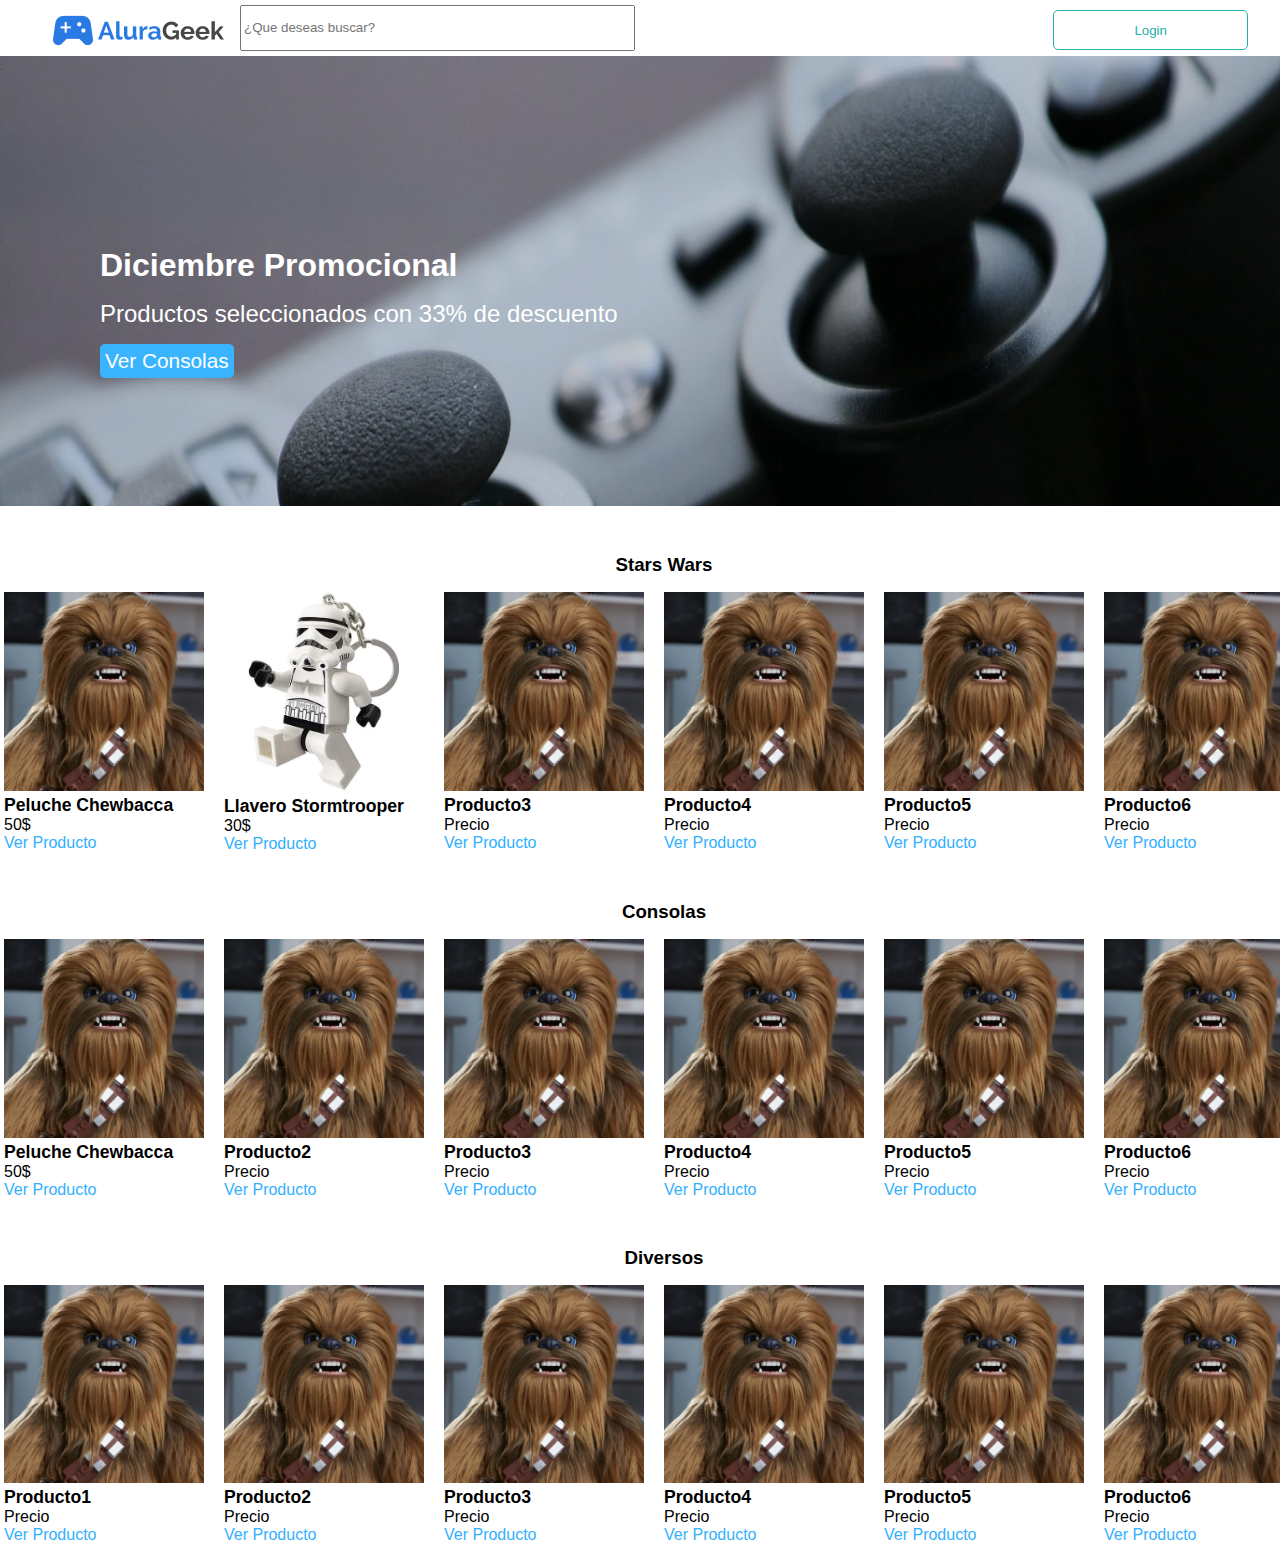
==== index.html @ 34baf1fd "Mejora sustancial de estilos y responsive en toda la pagina" ====
<!DOCTYPE html>
<html lang="en">
<head>
    <meta charset="UTF-8">
    <meta http-equiv="X-UA-Compatible" content="IE=edge">
    <meta name="viewport" content="width=device-width, initial-scale=1.0">
    <link rel="stylesheet" href="./CSS/reset.css">
    <link rel="stylesheet" href="./CSS/barra_de_busqueda/barra_de_busqueda.css">
    <link rel="stylesheet" href="./CSS/barra_de_busqueda/barra_de_busqueda__logo.css">
    <link rel="stylesheet" href="./CSS/barra_de_busqueda/barra_de_busqueda__ingresar_solicitud.css">
    <link rel="stylesheet" href="./CSS/barra_de_busqueda/barra_de_busqueda__boton_login.css">
    <link rel="stylesheet" href="./CSS/barra_de_busqueda/barra_de_busqueda__contenedor_boton_login.css">
    <link rel="stylesheet" href="./CSS/banner/banner.css">
    <link rel="stylesheet" href="./CSS/banner/banner__contenedor_imagen.css">
    <link rel="stylesheet" href="./CSS/banner/banner__contenedor_texto.css">
    <link rel="stylesheet" href="./CSS/productos/porductos__seccion.css">
    <link rel="stylesheet" href="./CSS/productos/productos__categoria.css">
    <link rel="stylesheet" href="./CSS/productos/productos__item.css">
    <title>Tienda Geek</title>
</head>
<body>
    <section class="barra_de_busqueda">
        <img class="barra_de_busqueda__logo" src="./imagenes/Logo.png">
        <input class="barra_de_busqueda__ingresar_solicitud" placeholder="¿Que deseas buscar?">
        <div class="barra_de_busqueda__contenedor_boton_login">
            <button class="barra_de_busqueda__boton_login">Login</button>
        </div>
    </section>
    <section class="banner">
        <div class="banner__contenedor_imagen">
            <img class="banner__contenedor_imagen--imagen" src="./imagenes/imagen_banner.jpg">
            <div class="banner__contenedor_imagen--pantalla_oscurecedora">.</div>
        </div>
        <div class="banner__contenedor_texto">
            <h1 class="banner__contenedor_texto--titulo">Diciembre Promocional</h1>
            <p class="banner__contenedor_texto--descripcion">Productos seleccionados con 33% de descuento</p>
            <button class="banner__contenedor_texto--boton">Ver Consolas</button>
        </div>
    </section>
    <section class="productos">
        <section class="porductos__seccion">
            <h3 class="porductos__seccion--titulo">Stars Wars</h3>
            <div class="productos__categoria">
                <div class="productos__item">
                    <img class="productos__item--imagen" src="./imagenes/chewbacca-peluche.jpg">
                    <h5 class="productos__item--titulo_producto">Peluche Chewbacca</h5>
                    <p>50$</p>
                    <a class="productos__item--vinculo" href="#">Ver Producto</a>
                </div>
                <div class="productos__item">
                    <img class="productos__item--imagen" src="./imagenes/llavero-stormtrooper-con-linterna.png">
                    <h5 class="productos__item--titulo_producto">Llavero Stormtrooper</h5>
                    <p>30$</p>
                    <a class="productos__item--vinculo" href="#">Ver Producto</a>
                </div>
                <div class="productos__item">
                    <img class="productos__item--imagen" src="./imagenes/chewbacca-peluche.jpg">
                    <h5 class="productos__item--titulo_producto">Producto3</h5>
                    <p>Precio</p>
                    <a class="productos__item--vinculo" href="#">Ver Producto</a>
                </div>
                <div class="productos__item">
                    <img class="productos__item--imagen" src="./imagenes/chewbacca-peluche.jpg">
                    <h5 class="productos__item--titulo_producto">Producto4</h5>
                    <p>Precio</p>
                    <a class="productos__item--vinculo" href="#">Ver Producto</a>
                </div>
                <div class="productos__item">
                    <img class="productos__item--imagen" src="./imagenes/chewbacca-peluche.jpg">
                    <h5 class="productos__item--titulo_producto">Producto5</h5>
                    <p>Precio</p>
                    <a class="productos__item--vinculo" href="#">Ver Producto</a>
                </div>
                <div class="productos__item">
                    <img class="productos__item--imagen" src="./imagenes/chewbacca-peluche.jpg">
                    <h5 class="productos__item--titulo_producto">Producto6</h5>
                    <p>Precio</p>
                    <a class="productos__item--vinculo" href="#">Ver Producto</a>
                </div>
            </div>
        </section>
        <section class="porductos__seccion">
            <h3 class="porductos__seccion--titulo">Consolas</h3>
            <div class="productos__categoria">
                <div class="productos__item">
                    <img class="productos__item--imagen" src="./imagenes/chewbacca-peluche.jpg">
                    <h5 class="productos__item--titulo_producto">Peluche Chewbacca</h5>
                    <p>50$</p>
                    <a class="productos__item--vinculo" href="#">Ver Producto</a>
                </div>
                <div class="productos__item">
                    <img class="productos__item--imagen" src="./imagenes/chewbacca-peluche.jpg">
                    <h5 class="productos__item--titulo_producto">Producto2</h5>
                    <p>Precio</p>
                    <a class="productos__item--vinculo" href="#">Ver Producto</a>
                </div>
                <div class="productos__item">
                    <img class="productos__item--imagen" src="./imagenes/chewbacca-peluche.jpg">
                    <h5 class="productos__item--titulo_producto">Producto3</h5>
                    <p>Precio</p>
                    <a class="productos__item--vinculo" href="#">Ver Producto</a>
                </div>
                <div class="productos__item">
                    <img class="productos__item--imagen" src="./imagenes/chewbacca-peluche.jpg">
                    <h5 class="productos__item--titulo_producto">Producto4</h5>
                    <p>Precio</p>
                    <a class="productos__item--vinculo" href="#">Ver Producto</a>
                </div>
                <div class="productos__item">
                    <img class="productos__item--imagen" src="./imagenes/chewbacca-peluche.jpg">
                    <h5 class="productos__item--titulo_producto">Producto5</h5>
                    <p>Precio</p>
                    <a class="productos__item--vinculo" ref="#">Ver Producto</a>
                </div>
                <div class="productos__item">
                    <img class="productos__item--imagen" src="./imagenes/chewbacca-peluche.jpg">
                    <h5 class="productos__item--titulo_producto">Producto6</h5>
                    <p>Precio</p>
                    <a class="productos__item--vinculo" href="#">Ver Producto</a>
                </div>
            </div>
        </section>
        <section class="porductos__seccion">
            <h3 class="porductos__seccion--titulo">Diversos</h3>
            <div class="productos__categoria">
                <div class="productos__item">
                    <img class="productos__item--imagen" src="./imagenes/chewbacca-peluche.jpg">
                    <h5 class="productos__item--titulo_producto">Producto1</h5>
                    <p>Precio</p>
                    <a class="productos__item--vinculo" href="#">Ver Producto</a>
                </div>
                <div class="productos__item">
                    <img class="productos__item--imagen" src="./imagenes/chewbacca-peluche.jpg">
                    <h5 class="productos__item--titulo_producto">Producto2</h5>
                    <p>Precio</p>
                    <a class="productos__item--vinculo" href="#">Ver Producto</a>
                </div>
                <div class="productos__item">
                    <img class="productos__item--imagen" src="./imagenes/chewbacca-peluche.jpg">
                    <h5 class="productos__item--titulo_producto">Producto3</h5>
                    <p>Precio</p>
                    <a class="productos__item--vinculo" href="#">Ver Producto</a>
                </div>
                <div class="productos__item">
                    <img class="productos__item--imagen" src="./imagenes/chewbacca-peluche.jpg">
                    <h5 class="productos__item--titulo_producto">Producto4</h5>
                    <p>Precio</p>
                    <a class="productos__item--vinculo" href="#">Ver Producto</a>
                </div>
                <div class="productos__item">
                    <img class="productos__item--imagen" src="./imagenes/chewbacca-peluche.jpg">
                    <h5 class="productos__item--titulo_producto">Producto5</h5>
                    <p>Precio</p>
                    <a class="productos__item--vinculo" href="#">Ver Producto</a>
                </div>
                <div class="productos__item">
                    <img class="productos__item--imagen" src="./imagenes/chewbacca-peluche.jpg">
                    <h5 class="productos__item--titulo_producto">Producto6</h5>
                    <p>Precio</p>
                    <a class="productos__item--vinculo" href="#">Ver Producto</a>
                </div>
            </div>
        </section>
    </section>
</body>
</html>
---- CSS/barra_de_busqueda/barra_de_busqueda.css ----
.barra_de_busqueda {
    display: flex;
    flex-direction: row;
    padding-top: 0.3rem;
}
---- CSS/barra_de_busqueda/barra_de_busqueda__logo.css ----
.barra_de_busqueda__logo {
    margin-left: 3rem;
}
---- CSS/barra_de_busqueda/barra_de_busqueda__ingresar_solicitud.css ----
.barra_de_busqueda__ingresar_solicitud {
    height: 40px;
    margin-left: 1rem;
    width: 60vw;
}
---- CSS/barra_de_busqueda/barra_de_busqueda__boton_login.css ----
.barra_de_busqueda__boton_login {
    background-color: white;
    color: lightseagreen;
    border: 1px solid lightseagreen;
    height: 40px;
    border-radius: 5px;
    padding: 0 5rem;
    margin-right: 2rem;
}
---- CSS/barra_de_busqueda/barra_de_busqueda__contenedor_boton_login.css ----
.barra_de_busqueda__contenedor_boton_login {
    display: flex;
    justify-content: flex-end;
    align-items: center;
    width: 100%;
    height: 51px;
}
---- CSS/banner/banner.css ----
.banner {
    display: block;
    position: relative;	
}
---- CSS/banner/banner__contenedor_imagen.css ----
.banner__contenedor_imagen {
    display: flex;
    flex-direction: row;
}

.banner__contenedor_imagen--imagen {
    width: 100vw;
    height: 50vh;
}

.banner__contenedor_imagen--pantalla_oscurecedora {
    display: block;
    position: relative;
    right: 100vw;
    background: rgba(0, 0, 0, 0.2);
    padding-right: 100vw;
    color: rgba(0, 0, 0, 0.2);
}
---- CSS/banner/banner__contenedor_texto.css ----
.banner__contenedor_texto {
    font-family: Helvetica, sans-serif;
    display: block;
    position: absolute;
    bottom: calc(100vw * 0.1);
    padding-left: 100px;
    color: white;
}

.banner__contenedor_texto--titulo {
    font-size: 200%;
    margin-bottom: 1rem;
}

.banner__contenedor_texto--descripcion {
    font-size: 150%;
    margin-bottom: 1rem;
}

.banner__contenedor_texto--boton {
    background-color: rgb(59, 180, 255);
    color: white;
    padding: 5px;
    border: none;
    font-size: 130%;
    border-radius: 5px;
}
---- CSS/productos/porductos__seccion.css ----
.porductos__seccion {
    margin-top: 3rem;
    margin-left: 3rem;
}

.porductos__seccion--titulo {
    font-family: Arial, Helvetica, sans-serif;
    text-align: center;
    margin-bottom: 1rem;
}
---- CSS/productos/productos__categoria.css ----
.productos__categoria {
    display: flex;
    flex-direction: row;
    justify-content: center;
}
---- CSS/productos/productos__item.css ----
.productos__item {
    margin-right: 20px;
    font-family: Arial, Helvetica, sans-serif;
}

.productos__item--imagen {
    width: 200px;
}

.productos__item--titulo_producto {
    font-size: 110%;
}

.productos__item--vinculo {
    text-decoration: none;
    color: rgb(50, 176, 255);
}
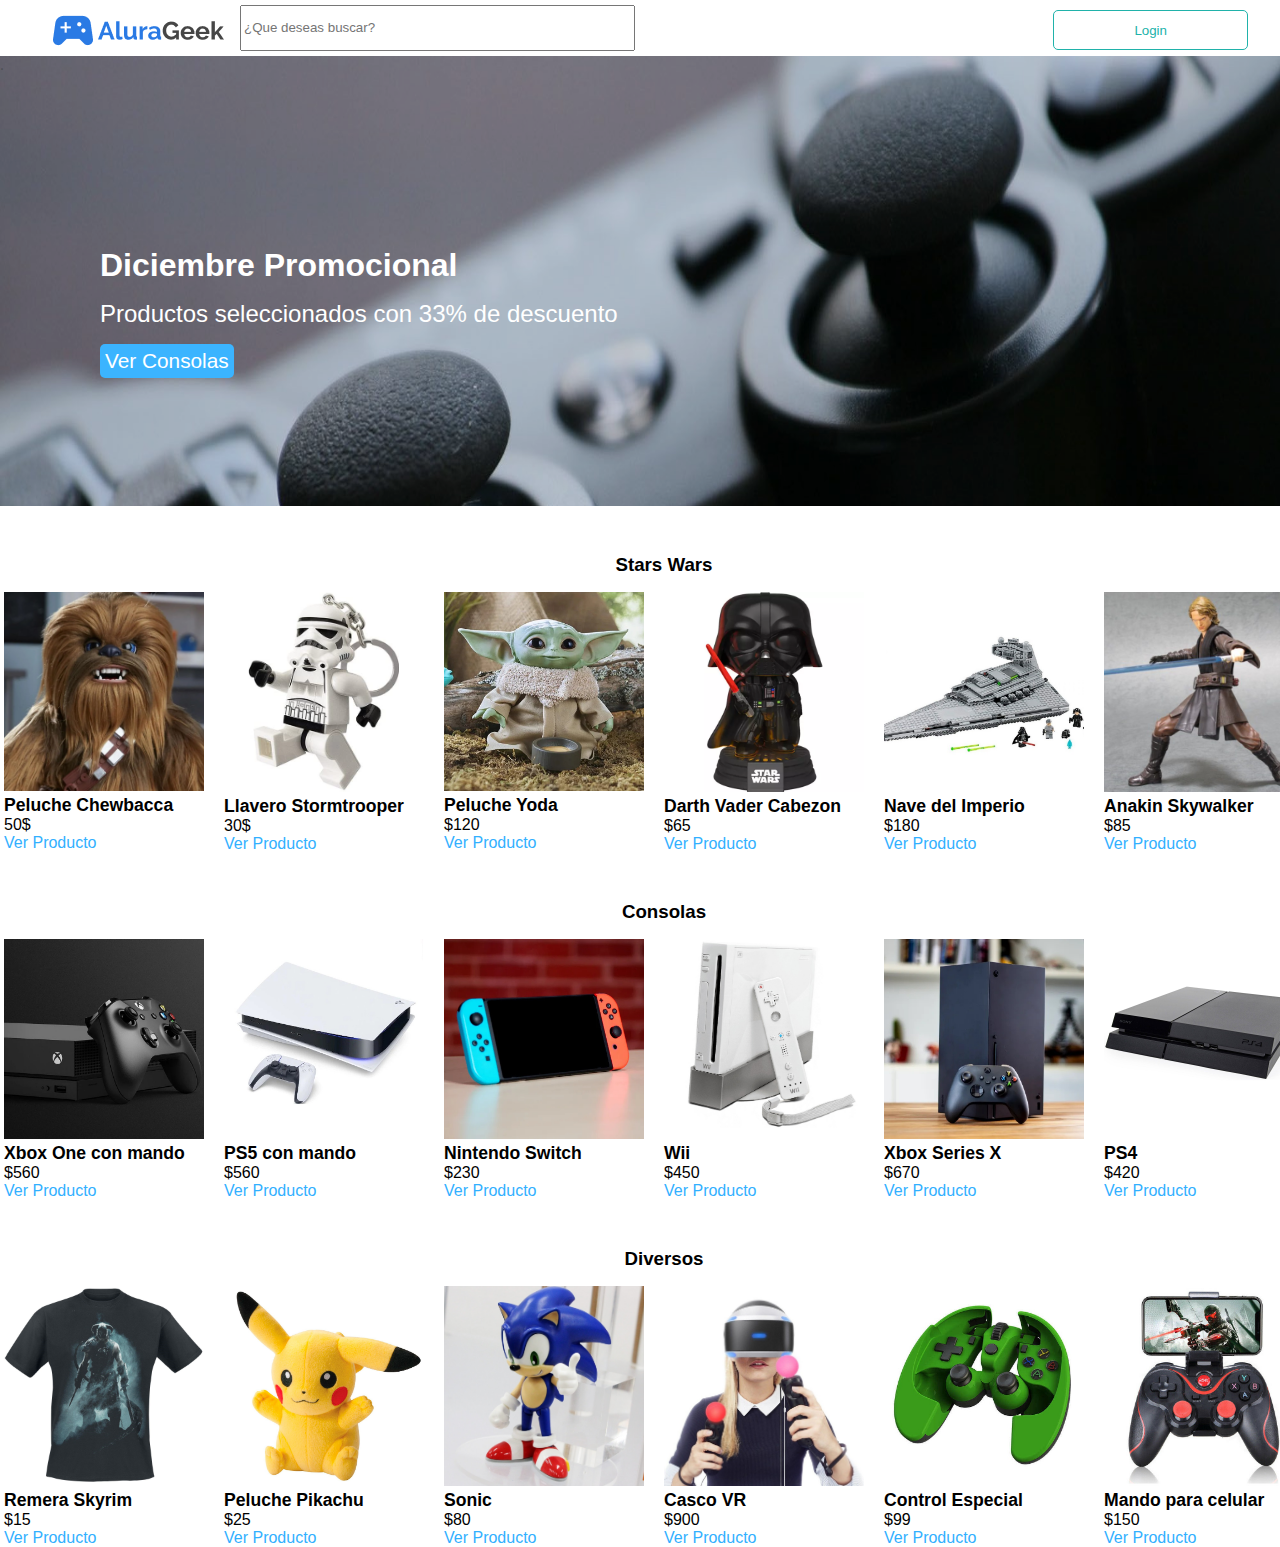
==== commit 7ede915b: "Se agregan las imagenes para todos los productos" ====
--- a/index.html
+++ b/index.html
@@ -54,27 +54,27 @@
                     <a class="productos__item--vinculo" href="#">Ver Producto</a>
                 </div>
                 <div class="productos__item">
-                    <img class="productos__item--imagen" src="./imagenes/chewbacca-peluche.jpg">
-                    <h5 class="productos__item--titulo_producto">Producto3</h5>
-                    <p>Precio</p>
+                    <img class="productos__item--imagen" src="./imagenes/peluche-yoda.jpg">
+                    <h5 class="productos__item--titulo_producto">Peluche Yoda</h5>
+                    <p>$120</p>
                     <a class="productos__item--vinculo" href="#">Ver Producto</a>
                 </div>
                 <div class="productos__item">
-                    <img class="productos__item--imagen" src="./imagenes/chewbacca-peluche.jpg">
-                    <h5 class="productos__item--titulo_producto">Producto4</h5>
-                    <p>Precio</p>
+                    <img class="productos__item--imagen" src="./imagenes/darth-vader-cabezon.jpg">
+                    <h5 class="productos__item--titulo_producto">Darth Vader Cabezon</h5>
+                    <p>$65</p>
                     <a class="productos__item--vinculo" href="#">Ver Producto</a>
                 </div>
                 <div class="productos__item">
-                    <img class="productos__item--imagen" src="./imagenes/chewbacca-peluche.jpg">
-                    <h5 class="productos__item--titulo_producto">Producto5</h5>
-                    <p>Precio</p>
+                    <img class="productos__item--imagen" src="./imagenes/nave-imperio-ladrillos.jpg">
+                    <h5 class="productos__item--titulo_producto">Nave del Imperio</h5>
+                    <p>$180</p>
                     <a class="productos__item--vinculo" href="#">Ver Producto</a>
                 </div>
                 <div class="productos__item">
-                    <img class="productos__item--imagen" src="./imagenes/chewbacca-peluche.jpg">
-                    <h5 class="productos__item--titulo_producto">Producto6</h5>
-                    <p>Precio</p>
+                    <img class="productos__item--imagen" src="./imagenes/anakin-skywalker.jpg">
+                    <h5 class="productos__item--titulo_producto">Anakin Skywalker</h5>
+                    <p>$85</p>
                     <a class="productos__item--vinculo" href="#">Ver Producto</a>
                 </div>
             </div>
@@ -83,39 +83,39 @@
             <h3 class="porductos__seccion--titulo">Consolas</h3>
             <div class="productos__categoria">
                 <div class="productos__item">
-                    <img class="productos__item--imagen" src="./imagenes/chewbacca-peluche.jpg">
-                    <h5 class="productos__item--titulo_producto">Peluche Chewbacca</h5>
-                    <p>50$</p>
+                    <img class="productos__item--imagen" src="./imagenes/xbox-one-mando.jpg">
+                    <h5 class="productos__item--titulo_producto">Xbox One con mando</h5>
+                    <p>$560</p>
                     <a class="productos__item--vinculo" href="#">Ver Producto</a>
                 </div>
                 <div class="productos__item">
-                    <img class="productos__item--imagen" src="./imagenes/chewbacca-peluche.jpg">
-                    <h5 class="productos__item--titulo_producto">Producto2</h5>
-                    <p>Precio</p>
+                    <img class="productos__item--imagen" src="./imagenes/ps5-mando.jpg">
+                    <h5 class="productos__item--titulo_producto">PS5 con mando</h5>
+                    <p>$560</p>
                     <a class="productos__item--vinculo" href="#">Ver Producto</a>
                 </div>
                 <div class="productos__item">
-                    <img class="productos__item--imagen" src="./imagenes/chewbacca-peluche.jpg">
-                    <h5 class="productos__item--titulo_producto">Producto3</h5>
-                    <p>Precio</p>
+                    <img class="productos__item--imagen" src="./imagenes/nintendo-switch.jpg">
+                    <h5 class="productos__item--titulo_producto">Nintendo Switch</h5>
+                    <p>$230</p>
                     <a class="productos__item--vinculo" href="#">Ver Producto</a>
                 </div>
                 <div class="productos__item">
-                    <img class="productos__item--imagen" src="./imagenes/chewbacca-peluche.jpg">
-                    <h5 class="productos__item--titulo_producto">Producto4</h5>
-                    <p>Precio</p>
+                    <img class="productos__item--imagen" src="./imagenes/wii.jpg">
+                    <h5 class="productos__item--titulo_producto">Wii</h5>
+                    <p>$450</p>
                     <a class="productos__item--vinculo" href="#">Ver Producto</a>
                 </div>
                 <div class="productos__item">
-                    <img class="productos__item--imagen" src="./imagenes/chewbacca-peluche.jpg">
-                    <h5 class="productos__item--titulo_producto">Producto5</h5>
-                    <p>Precio</p>
+                    <img class="productos__item--imagen" src="./imagenes/Xbox-Series-X.jpg">
+                    <h5 class="productos__item--titulo_producto">Xbox Series X</h5>
+                    <p>$670</p>
                     <a class="productos__item--vinculo" ref="#">Ver Producto</a>
                 </div>
                 <div class="productos__item">
-                    <img class="productos__item--imagen" src="./imagenes/chewbacca-peluche.jpg">
-                    <h5 class="productos__item--titulo_producto">Producto6</h5>
-                    <p>Precio</p>
+                    <img class="productos__item--imagen" src="./imagenes/sony-playstation-4.jpg">
+                    <h5 class="productos__item--titulo_producto">PS4</h5>
+                    <p>$420</p>
                     <a class="productos__item--vinculo" href="#">Ver Producto</a>
                 </div>
             </div>
@@ -124,39 +124,39 @@
             <h3 class="porductos__seccion--titulo">Diversos</h3>
             <div class="productos__categoria">
                 <div class="productos__item">
-                    <img class="productos__item--imagen" src="./imagenes/chewbacca-peluche.jpg">
-                    <h5 class="productos__item--titulo_producto">Producto1</h5>
-                    <p>Precio</p>
+                    <img class="productos__item--imagen" src="./imagenes/remera-skyrim.jpg">
+                    <h5 class="productos__item--titulo_producto">Remera Skyrim</h5>
+                    <p>$15</p>
                     <a class="productos__item--vinculo" href="#">Ver Producto</a>
                 </div>
                 <div class="productos__item">
-                    <img class="productos__item--imagen" src="./imagenes/chewbacca-peluche.jpg">
-                    <h5 class="productos__item--titulo_producto">Producto2</h5>
-                    <p>Precio</p>
+                    <img class="productos__item--imagen" src="./imagenes/peluche-pikachu.jpg">
+                    <h5 class="productos__item--titulo_producto">Peluche Pikachu</h5>
+                    <p>$25</p>
                     <a class="productos__item--vinculo" href="#">Ver Producto</a>
                 </div>
                 <div class="productos__item">
-                    <img class="productos__item--imagen" src="./imagenes/chewbacca-peluche.jpg">
-                    <h5 class="productos__item--titulo_producto">Producto3</h5>
-                    <p>Precio</p>
+                    <img class="productos__item--imagen" src="./imagenes/sonic.jpg">
+                    <h5 class="productos__item--titulo_producto">Sonic</h5>
+                    <p>$80</p>
                     <a class="productos__item--vinculo" href="#">Ver Producto</a>
                 </div>
                 <div class="productos__item">
-                    <img class="productos__item--imagen" src="./imagenes/chewbacca-peluche.jpg">
-                    <h5 class="productos__item--titulo_producto">Producto4</h5>
-                    <p>Precio</p>
+                    <img class="productos__item--imagen" src="./imagenes/casco-vr.jpg">
+                    <h5 class="productos__item--titulo_producto">Casco VR</h5>
+                    <p>$900</p>
                     <a class="productos__item--vinculo" href="#">Ver Producto</a>
                 </div>
                 <div class="productos__item">
-                    <img class="productos__item--imagen" src="./imagenes/chewbacca-peluche.jpg">
-                    <h5 class="productos__item--titulo_producto">Producto5</h5>
-                    <p>Precio</p>
+                    <img class="productos__item--imagen" src="./imagenes/control-unico.jpg">
+                    <h5 class="productos__item--titulo_producto">Control Especial</h5>
+                    <p>$99</p>
                     <a class="productos__item--vinculo" href="#">Ver Producto</a>
                 </div>
                 <div class="productos__item">
-                    <img class="productos__item--imagen" src="./imagenes/chewbacca-peluche.jpg">
-                    <h5 class="productos__item--titulo_producto">Producto6</h5>
-                    <p>Precio</p>
+                    <img class="productos__item--imagen" src="./imagenes/mando-para-celular.jpg">
+                    <h5 class="productos__item--titulo_producto">Mando para celular</h5>
+                    <p>$150</p>
                     <a class="productos__item--vinculo" href="#">Ver Producto</a>
                 </div>
             </div>
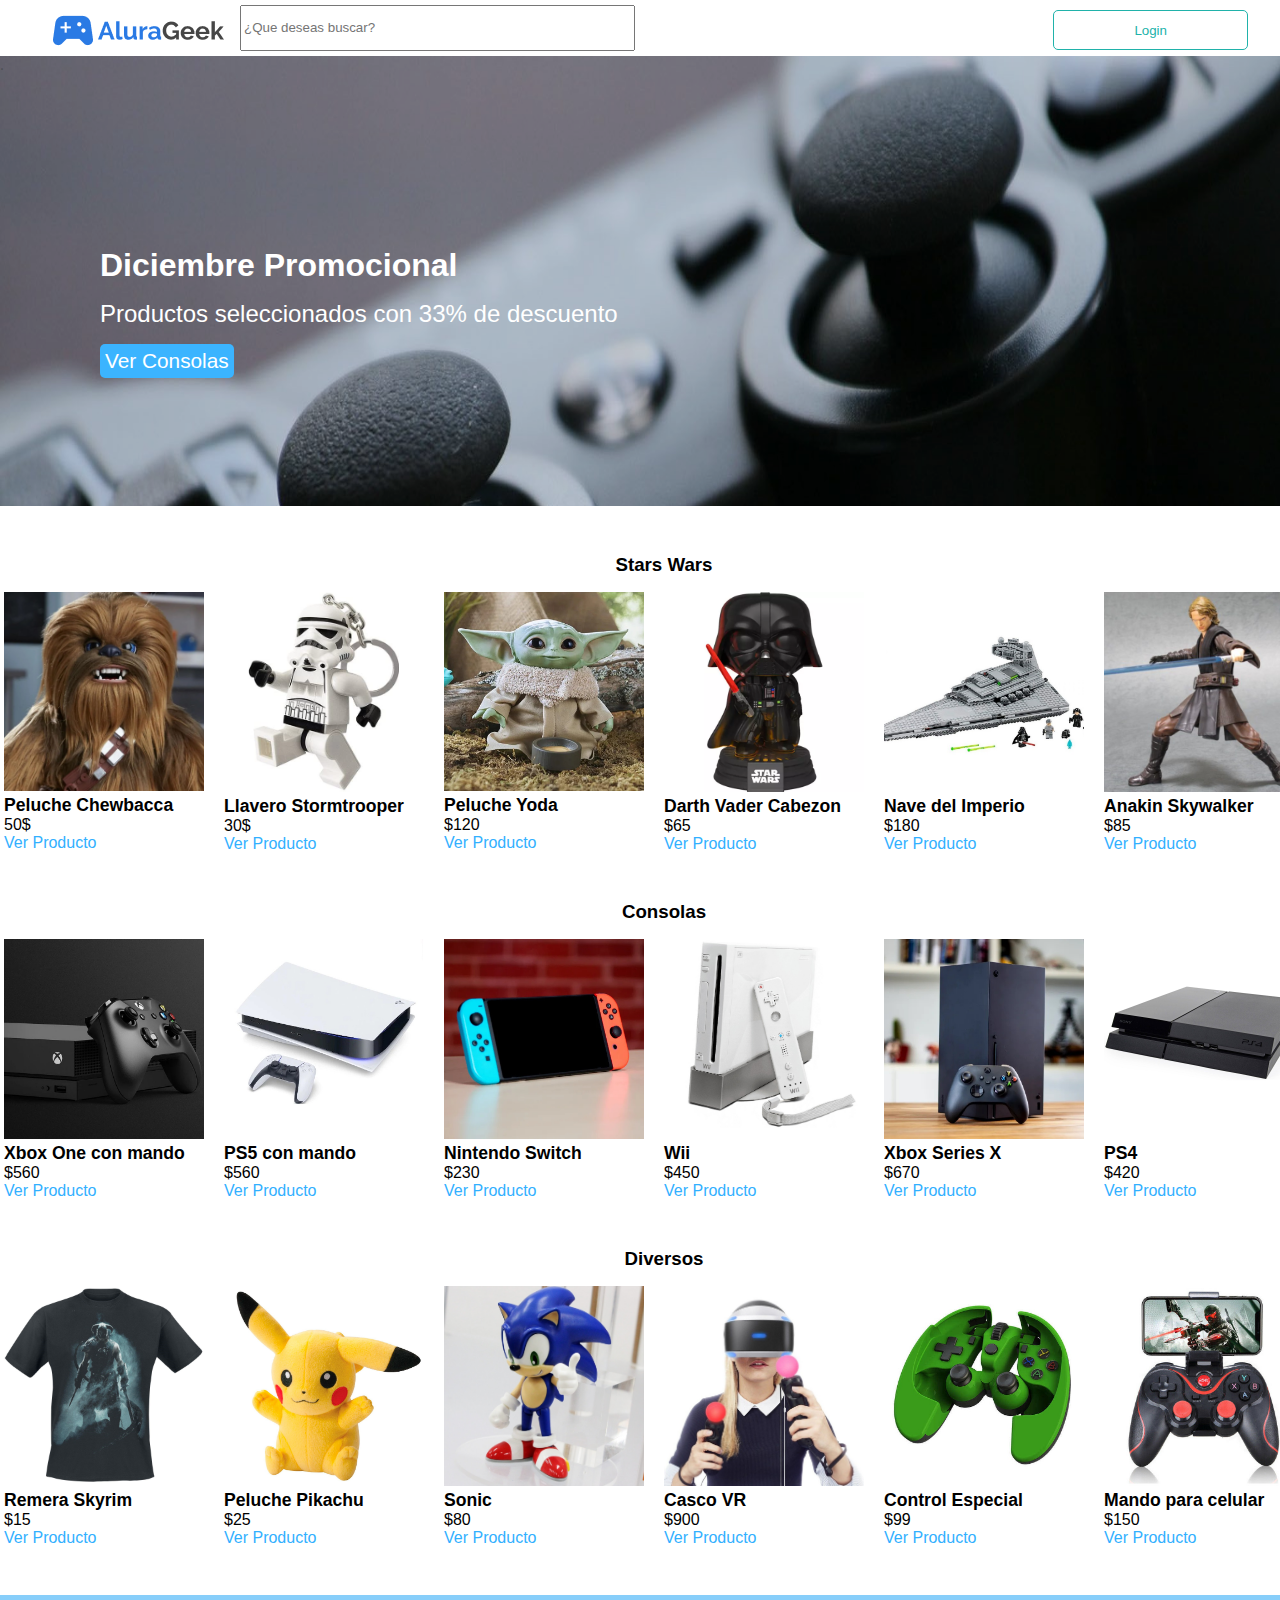
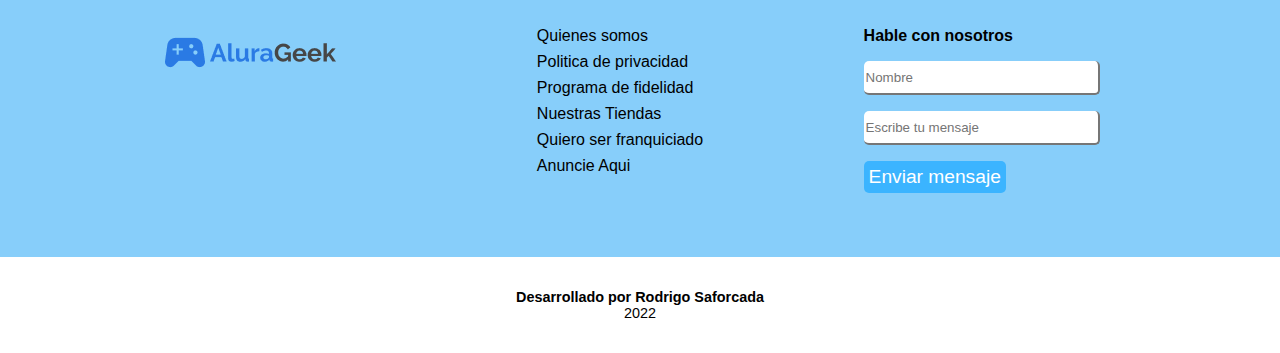
==== commit 23a75a8d: "Se agrega el rodapie y se deja la version desktop casi terminada" ====
--- a/index.html
+++ b/index.html
@@ -16,6 +16,12 @@
     <link rel="stylesheet" href="./CSS/productos/porductos__seccion.css">
     <link rel="stylesheet" href="./CSS/productos/productos__categoria.css">
     <link rel="stylesheet" href="./CSS/productos/productos__item.css">
+    <link rel="stylesheet" href="./CSS/rodapie/rodapie.css">
+    <link rel="stylesheet" href="./CSS/rodapie/rodapie__contenido.css">
+    <link rel="stylesheet" href="./CSS/rodapie/rodapie__logo.css">
+    <link rel="stylesheet" href="./CSS/rodapie/rodapie__contacto.css">
+    <link rel="stylesheet" href="./CSS/rodapie/rodapie__inputs.css">
+    <link rel="stylesheet" href="./CSS/rodapie/rodapie__datos_desarrollador.css">
     <title>Tienda Geek</title>
 </head>
 <body>
@@ -162,5 +168,30 @@
             </div>
         </section>
     </section>
+    <section class="rodapie">
+        <div class="rodapie__contenido">
+            <img class="rodapie__logo" src="./imagenes/Logo.png">
+            <div class="rodapie__contacto">
+                <ul class="rodapie__contacto--lista">
+                    <li class="rodapie__contacto--lista_item">Quienes somos</li>
+                    <li class="rodapie__contacto--lista_item">Politica de privacidad</li>
+                    <li class="rodapie__contacto--lista_item">Programa de fidelidad</li>
+                    <li class="rodapie__contacto--lista_item">Nuestras Tiendas</li>
+                    <li class="rodapie__contacto--lista_item">Quiero ser franquiciado</li>
+                    <li class="rodapie__contacto--lista_item">Anuncie Aqui</li>
+                </ul>
+            </div>
+            <div class="rodapie__inputs">
+                <h4 class="rodapie__inputs--invitacion">Hable con nosotros</h4>
+                <input class="rodapie__inputs--item" placeholder="Nombre">
+                <input class="rodapie__inputs--item" placeholder="Escribe tu mensaje">
+                <button class="rodapie__inputs--boton_enviar" >Enviar mensaje</button>
+            </div>
+        </div>
+        <div class="rodapie__datos_desarrollador">
+            <h4>Desarrollado por Rodrigo Saforcada</h4>
+            <p>2022</p>
+        </div>
+    </section>
 </body>
 </html>--- a/CSS/productos/porductos__seccion.css
+++ b/CSS/productos/porductos__seccion.css
@@ -1,6 +1,5 @@
 .porductos__seccion {
-    margin-top: 3rem;
-    margin-left: 3rem;
+    margin: 3rem 0 3rem 3rem;
 }
 
 .porductos__seccion--titulo {
--- a/CSS/rodapie/rodapie.css
+++ b/CSS/rodapie/rodapie.css
@@ -0,0 +1,3 @@
+.rodapie {
+    background-color: lightskyblue;
+}--- a/CSS/rodapie/rodapie__contenido.css
+++ b/CSS/rodapie/rodapie__contenido.css
@@ -0,0 +1,8 @@
+.rodapie__contenido {
+    display: flex;
+    flex-direction: row;
+    justify-content: space-evenly;
+    width: 100vw;
+    margin: 2rem 0;
+    padding: 2rem 0;
+}--- a/CSS/rodapie/rodapie__logo.css
+++ b/CSS/rodapie/rodapie__logo.css
@@ -0,0 +1,3 @@
+.rodapie__logo {
+    height: 51px;
+}--- a/CSS/rodapie/rodapie__contacto.css
+++ b/CSS/rodapie/rodapie__contacto.css
@@ -0,0 +1,12 @@
+.rodapie__contacto {
+    color: black;
+}
+
+.rodapie__contacto--lista {
+    list-style: none;
+    font-family: Arial, Helvetica, sans-serif;
+}
+
+.rodapie__contacto--lista_item {
+    margin-bottom: 0.5rem;
+}--- a/CSS/rodapie/rodapie__inputs.css
+++ b/CSS/rodapie/rodapie__inputs.css
@@ -0,0 +1,28 @@
+.rodapie__inputs {
+    width: 20vw;
+}
+
+.rodapie__inputs--invitacion {
+    font-family: Arial, Helvetica, sans-serif;
+    margin-bottom: 1rem;
+}
+
+.rodapie__inputs--item {
+    display: block;
+    margin-bottom: 1rem;
+    width: 18vw;
+    height: 30px;
+    border-radius: 5px;
+    border-top: none;
+    border-left: none;
+}
+
+.rodapie__inputs--boton_enviar {
+    display: block;
+    background-color: rgb(59, 180, 255);
+    color: white;
+    font-size: 120%;
+    padding: 5px;
+    border: none;
+    border-radius: 5px;
+}--- a/CSS/rodapie/rodapie__datos_desarrollador.css
+++ b/CSS/rodapie/rodapie__datos_desarrollador.css
@@ -0,0 +1,7 @@
+.rodapie__datos_desarrollador {
+    background-color: white;
+    text-align: center;
+    font-family: Arial, Helvetica, sans-serif;
+    font-size: 90%;
+    padding: 2rem 0;
+}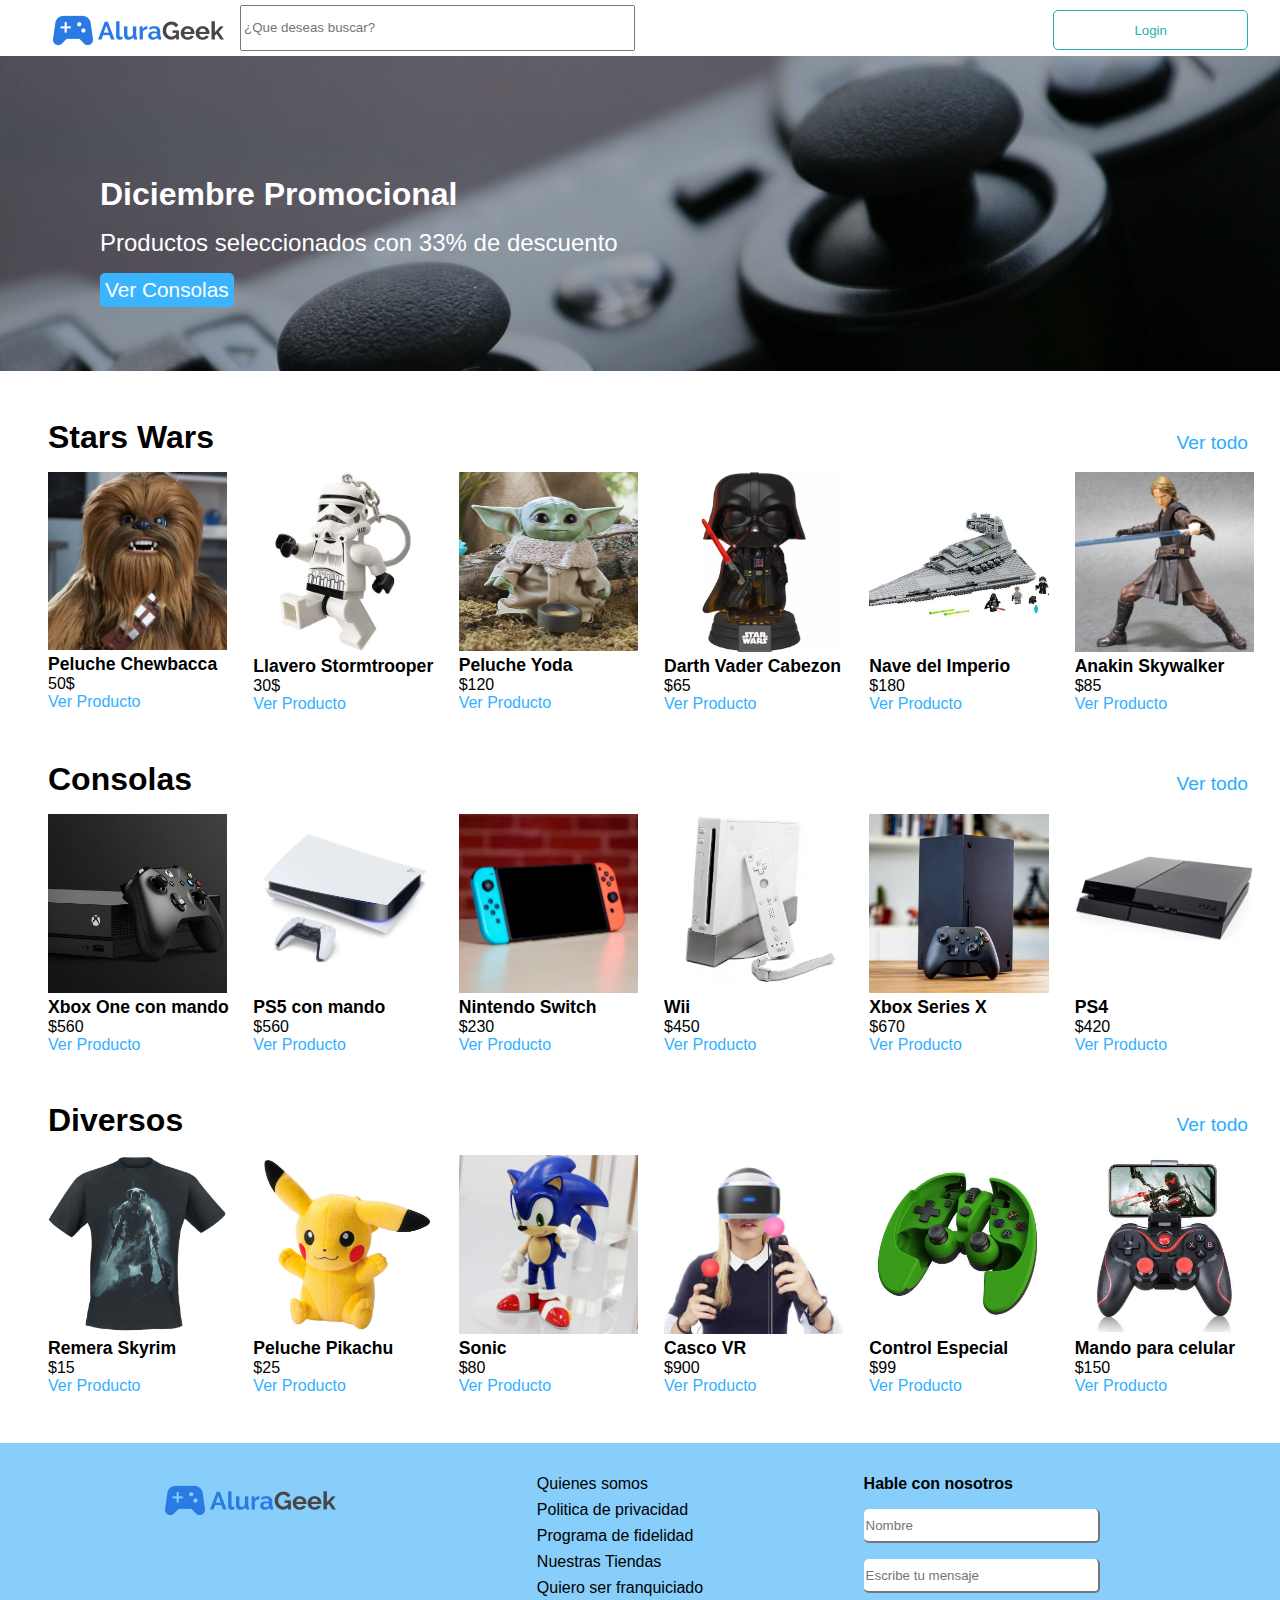
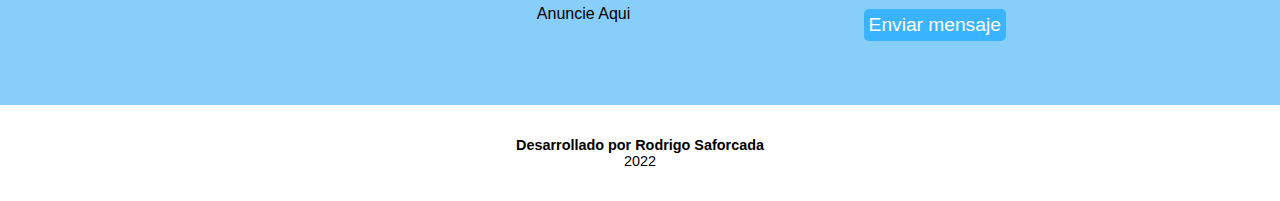
==== commit e57a17be: "Diseno responsive para la pagina index terminado" ====
--- a/index.html
+++ b/index.html
@@ -29,7 +29,7 @@
         <img class="barra_de_busqueda__logo" src="./imagenes/Logo.png">
         <input class="barra_de_busqueda__ingresar_solicitud" placeholder="¿Que deseas buscar?">
         <div class="barra_de_busqueda__contenedor_boton_login">
-            <button class="barra_de_busqueda__boton_login">Login</button>
+            <button class="barra_de_busqueda__boton_login"><a class="barra_de_busqueda__boton_login--vinculo" href="./login.html">Login</a></button>
         </div>
     </section>
     <section class="banner">
@@ -45,7 +45,10 @@
     </section>
     <section class="productos">
         <section class="porductos__seccion">
-            <h3 class="porductos__seccion--titulo">Stars Wars</h3>
+            <div class="porductos__seccion--contenedor_titulo">
+                <h3 class="porductos__seccion--titulo">Stars Wars</h3>
+                <a href="#" class="porductos__seccion--ver_todo">Ver todo</a>
+            </div>
             <div class="productos__categoria">
                 <div class="productos__item">
                     <img class="productos__item--imagen" src="./imagenes/chewbacca-peluche.jpg">
@@ -71,13 +74,13 @@
                     <p>$65</p>
                     <a class="productos__item--vinculo" href="#">Ver Producto</a>
                 </div>
-                <div class="productos__item">
+                <div class="productos__item productos__item--ocultar">
                     <img class="productos__item--imagen" src="./imagenes/nave-imperio-ladrillos.jpg">
                     <h5 class="productos__item--titulo_producto">Nave del Imperio</h5>
                     <p>$180</p>
                     <a class="productos__item--vinculo" href="#">Ver Producto</a>
                 </div>
-                <div class="productos__item">
+                <div class="productos__item productos__item--ocultar">
                     <img class="productos__item--imagen" src="./imagenes/anakin-skywalker.jpg">
                     <h5 class="productos__item--titulo_producto">Anakin Skywalker</h5>
                     <p>$85</p>
@@ -86,7 +89,10 @@
             </div>
         </section>
         <section class="porductos__seccion">
-            <h3 class="porductos__seccion--titulo">Consolas</h3>
+            <div class="porductos__seccion--contenedor_titulo">
+                <h3 class="porductos__seccion--titulo">Consolas</h3>
+                <a href="#" class="porductos__seccion--ver_todo">Ver todo</a>
+            </div>
             <div class="productos__categoria">
                 <div class="productos__item">
                     <img class="productos__item--imagen" src="./imagenes/xbox-one-mando.jpg">
@@ -112,13 +118,13 @@
                     <p>$450</p>
                     <a class="productos__item--vinculo" href="#">Ver Producto</a>
                 </div>
-                <div class="productos__item">
+                <div class="productos__item productos__item--ocultar">
                     <img class="productos__item--imagen" src="./imagenes/Xbox-Series-X.jpg">
                     <h5 class="productos__item--titulo_producto">Xbox Series X</h5>
                     <p>$670</p>
                     <a class="productos__item--vinculo" ref="#">Ver Producto</a>
                 </div>
-                <div class="productos__item">
+                <div class="productos__item productos__item--ocultar">
                     <img class="productos__item--imagen" src="./imagenes/sony-playstation-4.jpg">
                     <h5 class="productos__item--titulo_producto">PS4</h5>
                     <p>$420</p>
@@ -127,7 +133,10 @@
             </div>
         </section>
         <section class="porductos__seccion">
-            <h3 class="porductos__seccion--titulo">Diversos</h3>
+            <div class="porductos__seccion--contenedor_titulo">
+                <h3 class="porductos__seccion--titulo">Diversos</h3>
+                <a href="#" class="porductos__seccion--ver_todo">Ver todo</a>
+            </div>
             <div class="productos__categoria">
                 <div class="productos__item">
                     <img class="productos__item--imagen" src="./imagenes/remera-skyrim.jpg">
@@ -153,13 +162,13 @@
                     <p>$900</p>
                     <a class="productos__item--vinculo" href="#">Ver Producto</a>
                 </div>
-                <div class="productos__item">
+                <div class="productos__item productos__item--ocultar">
                     <img class="productos__item--imagen" src="./imagenes/control-unico.jpg">
                     <h5 class="productos__item--titulo_producto">Control Especial</h5>
                     <p>$99</p>
                     <a class="productos__item--vinculo" href="#">Ver Producto</a>
                 </div>
-                <div class="productos__item">
+                <div class="productos__item productos__item--ocultar">
                     <img class="productos__item--imagen" src="./imagenes/mando-para-celular.jpg">
                     <h5 class="productos__item--titulo_producto">Mando para celular</h5>
                     <p>$150</p>
--- a/CSS/barra_de_busqueda/barra_de_busqueda__logo.css
+++ b/CSS/barra_de_busqueda/barra_de_busqueda__logo.css
@@ -1,3 +1,10 @@
 .barra_de_busqueda__logo {
     margin-left: 3rem;
+}
+
+@media screen and (max-width: 360px) {
+    .barra_de_busqueda__logo {
+        width: 176px;
+        margin-left: 0.5rem;
+    }
 }--- a/CSS/barra_de_busqueda/barra_de_busqueda__ingresar_solicitud.css
+++ b/CSS/barra_de_busqueda/barra_de_busqueda__ingresar_solicitud.css
@@ -2,4 +2,10 @@
     height: 40px;
     margin-left: 1rem;
     width: 60vw;
+}
+
+@media screen and (max-width: 360px) {
+    .barra_de_busqueda__ingresar_solicitud {
+        display: none;
+    }
 }--- a/CSS/barra_de_busqueda/barra_de_busqueda__boton_login.css
+++ b/CSS/barra_de_busqueda/barra_de_busqueda__boton_login.css
@@ -6,4 +6,16 @@
     border-radius: 5px;
     padding: 0 5rem;
     margin-right: 2rem;
+}
+
+.barra_de_busqueda__boton_login--vinculo {
+    color: lightseagreen;
+    text-decoration: none;
+}
+
+@media screen and (max-width: 360px) {
+    .barra_de_busqueda__boton_login {
+        border-radius: 5px;
+        padding: 0 1rem;
+    }
 }--- a/CSS/barra_de_busqueda/barra_de_busqueda__contenedor_boton_login.css
+++ b/CSS/barra_de_busqueda/barra_de_busqueda__contenedor_boton_login.css
@@ -4,4 +4,10 @@
     align-items: center;
     width: 100%;
     height: 51px;
+}
+
+@media screen and (max-width: 360px) {
+    .barra_de_busqueda__contenedor_boton_login {
+        width: 50%;
+    }
 }--- a/CSS/banner/banner__contenedor_imagen.css
+++ b/CSS/banner/banner__contenedor_imagen.css
@@ -5,14 +5,19 @@
 
 .banner__contenedor_imagen--imagen {
     width: 100vw;
-    height: 50vh;
 }
 
 .banner__contenedor_imagen--pantalla_oscurecedora {
     display: block;
     position: relative;
     right: 100vw;
-    background: rgba(0, 0, 0, 0.2);
+    background: rgba(0, 0, 0, 0.35);
     padding-right: 100vw;
     color: rgba(0, 0, 0, 0.2);
+}
+
+@media screen and (max-width: 768px) {
+    .banner__contenedor_imagen--imagen {
+        width: 100vw;
+    }
 }--- a/CSS/banner/banner__contenedor_texto.css
+++ b/CSS/banner/banner__contenedor_texto.css
@@ -2,7 +2,7 @@
     font-family: Helvetica, sans-serif;
     display: block;
     position: absolute;
-    bottom: calc(100vw * 0.1);
+    bottom: calc(100vw * 0.05);
     padding-left: 100px;
     color: white;
 }
@@ -24,4 +24,23 @@
     border: none;
     font-size: 130%;
     border-radius: 5px;
+}
+
+@media screen and (max-width: 360px) {
+    .banner__contenedor_texto {
+        font-size: 50%;
+        padding-left: 50px;
+    }
+
+    .banner__contenedor_texto--titulo {
+        margin-bottom: 0.1rem;
+    }
+
+    .banner__contenedor_texto--descripcion {
+        margin-bottom: 0.2rem;
+    }
+
+    .banner__contenedor_texto--boton {
+        font-size: 160%;
+    }
 }--- a/CSS/productos/porductos__seccion.css
+++ b/CSS/productos/porductos__seccion.css
@@ -2,8 +2,30 @@
     margin: 3rem 0 3rem 3rem;
 }
 
+.porductos__seccion--contenedor_titulo {
+    display: flex;
+    justify-content: space-between;
+}
+
 .porductos__seccion--titulo {
     font-family: Arial, Helvetica, sans-serif;
-    text-align: center;
+    display: inline;
     margin-bottom: 1rem;
+    font-size: 200%;
+}
+
+.porductos__seccion--ver_todo {
+    font-family: Arial, Helvetica, sans-serif;
+    display: inline;
+    text-decoration: none;
+    color: rgb(42, 173, 255);
+    margin-right: 2rem;
+    font-size: 120%;
+    margin-top: 0.8rem;
+}
+
+@media screen and (max-width: 768px) {
+    .porductos__seccion {
+        margin: 3rem 0 3rem 2rem;
+    }
 }--- a/CSS/productos/productos__categoria.css
+++ b/CSS/productos/productos__categoria.css
@@ -2,4 +2,11 @@
     display: flex;
     flex-direction: row;
     justify-content: center;
+}
+
+@media screen and (max-width: 360px) {
+    .productos__categoria {
+        display: grid;
+        grid-template-columns: 50% 50%;
+    }
 }--- a/CSS/productos/productos__item.css
+++ b/CSS/productos/productos__item.css
@@ -1,10 +1,10 @@
 .productos__item {
-    margin-right: 20px;
+    width: 20vw;
     font-family: Arial, Helvetica, sans-serif;
 }
 
 .productos__item--imagen {
-    width: 200px;
+    width: 14vw;
 }
 
 .productos__item--titulo_producto {
@@ -14,4 +14,20 @@
 .productos__item--vinculo {
     text-decoration: none;
     color: rgb(50, 176, 255);
+}
+
+@media screen and (max-width: 768px) {
+    .productos__item--ocultar {
+        display: none;
+    }
+}
+
+@media screen and (max-width: 360px) {
+    .productos__item {
+        margin-bottom: 0.5rem;
+    }
+
+    .productos__item--imagen {
+        width: 30vw;
+    }
 }--- a/CSS/rodapie/rodapie__contenido.css
+++ b/CSS/rodapie/rodapie__contenido.css
@@ -5,4 +5,20 @@
     width: 100vw;
     margin: 2rem 0;
     padding: 2rem 0;
+}
+
+@media screen and (max-width: 768px) {
+    .rodapie__contenido {
+        display: grid;
+        grid-template-areas: 
+        "vinculos" "contacto";
+        grid-template-columns: 30% 60%;
+    }
+}
+
+@media screen and (max-width: 360px) {
+    .rodapie__contenido {
+        display: flex;
+        flex-direction: column;
+    }
 }--- a/CSS/rodapie/rodapie__logo.css
+++ b/CSS/rodapie/rodapie__logo.css
@@ -1,3 +1,16 @@
 .rodapie__logo {
     height: 51px;
+}
+
+@media screen and (max-width: 768px) {
+    .rodapie__logo {
+        grid-area: vinculos;
+    }
+}
+
+@media screen and (max-width: 360px) {
+    .rodapie__logo {
+        width: 176px;
+        margin-left: calc(100vw * 0.25);
+    }
 }--- a/CSS/rodapie/rodapie__contacto.css
+++ b/CSS/rodapie/rodapie__contacto.css
@@ -9,4 +9,25 @@
 
 .rodapie__contacto--lista_item {
     margin-bottom: 0.5rem;
+}
+
+@media screen and (max-width: 768px) {
+    .rodapie__contacto {
+        grid-area: vinculos;
+        margin-top: 30%;
+    }
+}
+
+@media screen and (max-width: 360px) {
+
+    .rodapie__contacto {
+        display: flex;
+        justify-content: center;
+        margin-top: 5%;
+        margin-left: -10%;
+    }
+
+    .rodapie__contacto--lista_item {
+        text-align: center;
+    }
 }--- a/CSS/rodapie/rodapie__inputs.css
+++ b/CSS/rodapie/rodapie__inputs.css
@@ -25,4 +25,35 @@
     padding: 5px;
     border: none;
     border-radius: 5px;
+}
+
+@media screen and (max-width: 768px) {
+
+    .rodapie__inputs {
+        margin-top: auto;
+    }
+
+    .rodapie__inputs--item {
+        width: 50vw;
+    }
+}
+
+@media screen and (max-width: 360px) {
+
+    .rodapie__inputs {
+        margin-top: 1rem;
+        padding-left: 1.5rem;
+    }
+
+    .rodapie__inputs--invitacion {
+        width: 150px;
+    }
+
+    .rodapie__inputs--item {
+        width: 80vw;
+    }
+
+    .rodapie__inputs--boton_enviar {
+        width: 150px;
+    }
 }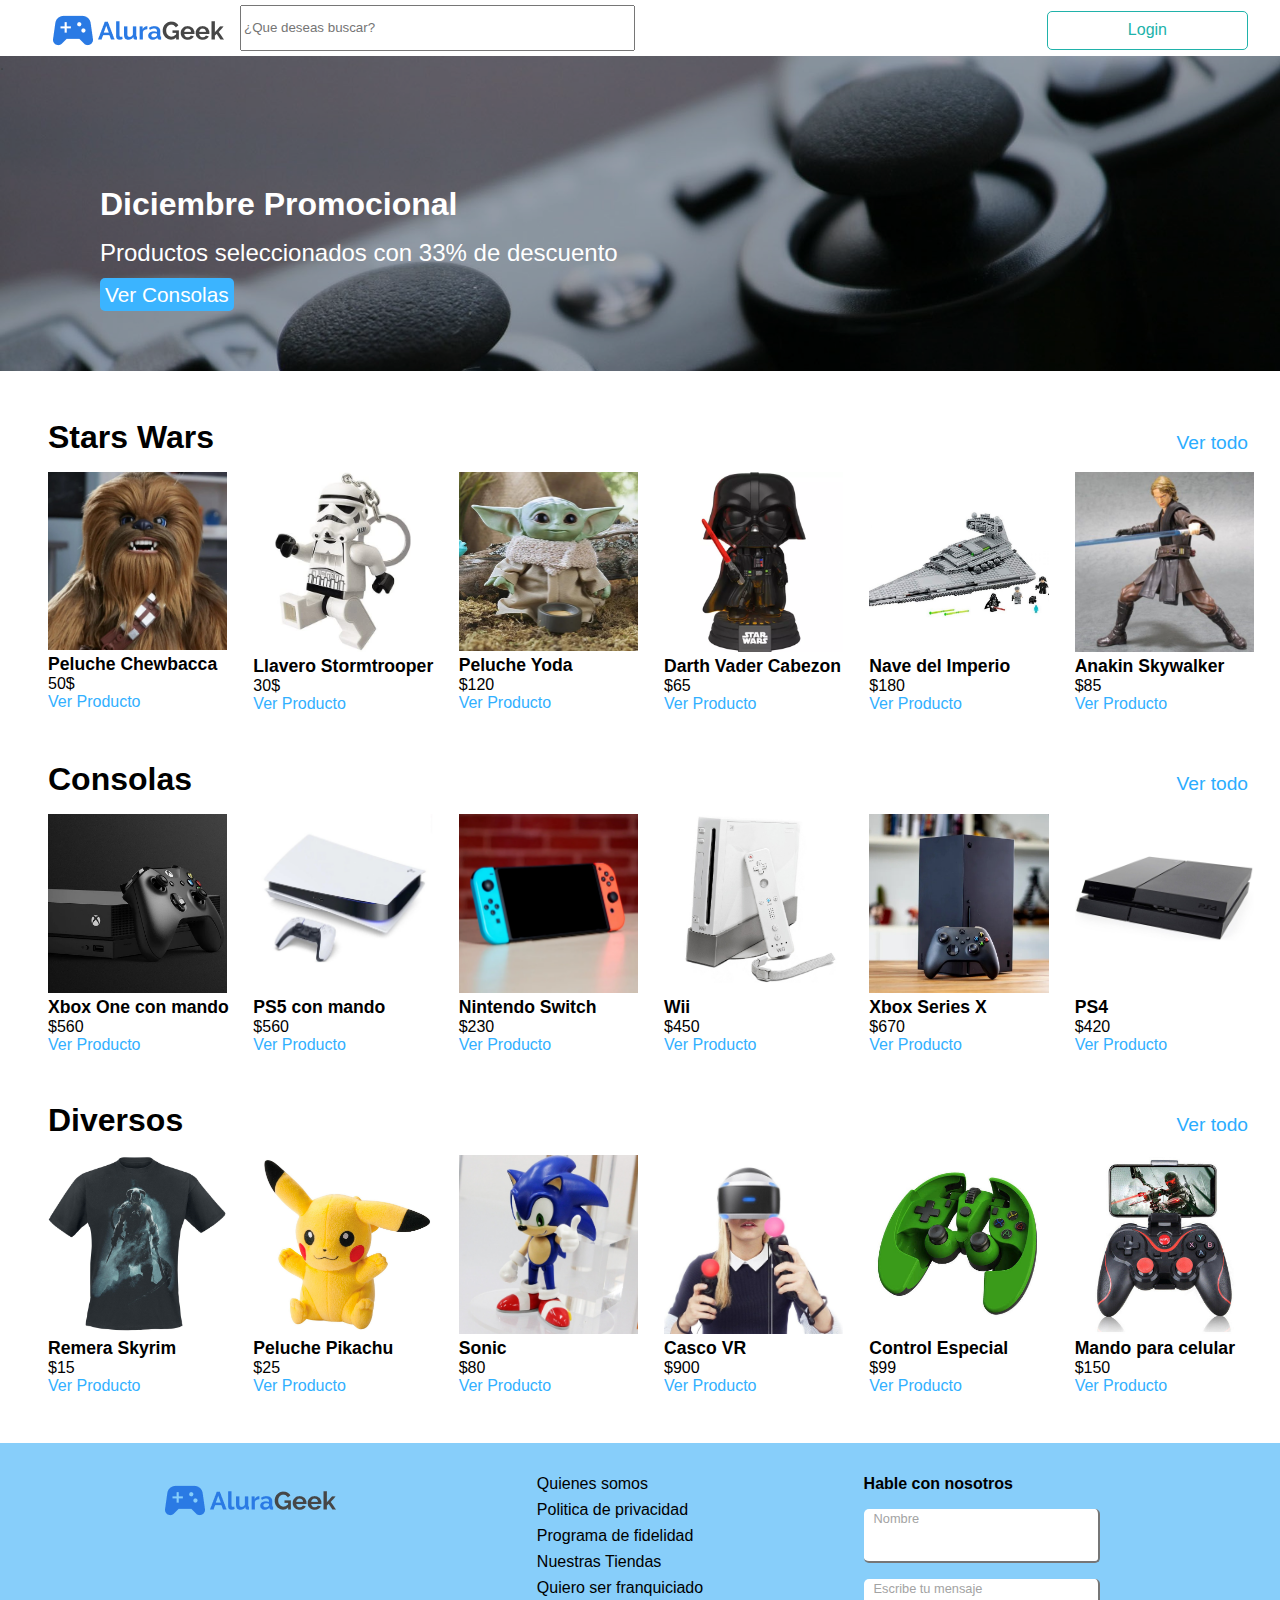
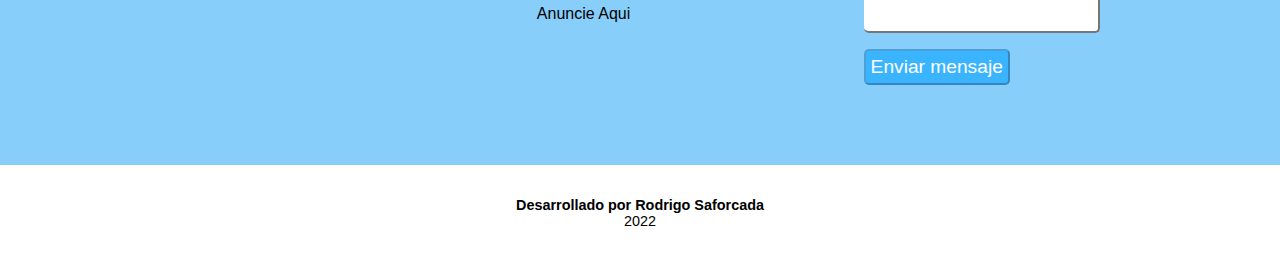
==== commit 716b0684: "Funacionalidades agregadas: validacion de Hable con Nosotros y Login" ====
--- a/index.html
+++ b/index.html
@@ -29,7 +29,7 @@
         <img class="barra_de_busqueda__logo" src="./imagenes/Logo.png">
         <input class="barra_de_busqueda__ingresar_solicitud" placeholder="¿Que deseas buscar?">
         <div class="barra_de_busqueda__contenedor_boton_login">
-            <button class="barra_de_busqueda__boton_login"><a class="barra_de_busqueda__boton_login--vinculo" href="./login.html">Login</a></button>
+            <a class="barra_de_busqueda__boton_login barra_de_busqueda__boton_login--vinculo" href="./login.html">Login</a>
         </div>
     </section>
     <section class="banner">
@@ -40,7 +40,7 @@
         <div class="banner__contenedor_texto">
             <h1 class="banner__contenedor_texto--titulo">Diciembre Promocional</h1>
             <p class="banner__contenedor_texto--descripcion">Productos seleccionados con 33% de descuento</p>
-            <button class="banner__contenedor_texto--boton">Ver Consolas</button>
+            <a href="#consolas" class="banner__contenedor_texto--boton" id="boton_ver_consolas">Ver Consolas</a>
         </div>
     </section>
     <section class="productos">
@@ -88,7 +88,7 @@
                 </div>
             </div>
         </section>
-        <section class="porductos__seccion">
+        <section class="porductos__seccion" id="consolas">
             <div class="porductos__seccion--contenedor_titulo">
                 <h3 class="porductos__seccion--titulo">Consolas</h3>
                 <a href="#" class="porductos__seccion--ver_todo">Ver todo</a>
@@ -192,9 +192,16 @@
             </div>
             <div class="rodapie__inputs">
                 <h4 class="rodapie__inputs--invitacion">Hable con nosotros</h4>
-                <input class="rodapie__inputs--item" placeholder="Nombre">
-                <input class="rodapie__inputs--item" placeholder="Escribe tu mensaje">
-                <button class="rodapie__inputs--boton_enviar" >Enviar mensaje</button>
+                <div>
+                    <label class="rodapie__inputs--label">Nombre</label>
+                    <input class="rodapie__inputs--item" id="rodapie_input_nombre">
+                </div>
+                <div>
+                    <label class="rodapie__inputs--label">Escribe tu mensaje</label>
+                    <input class="rodapie__inputs--item" id="rodapie_input_mensaje">
+                </div>
+                <button class="rodapie__inputs--boton_enviar" id="rodapie_enviar_datos" disabled>Enviar mensaje</button>
+                <label id="rodapie__inputs--mensaje_error"></label>
             </div>
         </div>
         <div class="rodapie__datos_desarrollador">
@@ -203,4 +210,6 @@
         </div>
     </section>
 </body>
+<script src="./JS/evaluarCamposVaciosRodapie.js"></script>
+<script src="./JS/resultadoEnvioRodapie.js" type="module"></script>
 </html>--- a/CSS/barra_de_busqueda/barra_de_busqueda__boton_login.css
+++ b/CSS/barra_de_busqueda/barra_de_busqueda__boton_login.css
@@ -2,15 +2,15 @@
     background-color: white;
     color: lightseagreen;
     border: 1px solid lightseagreen;
-    height: 40px;
     border-radius: 5px;
-    padding: 0 5rem;
+    padding: 0.6rem 5rem;
     margin-right: 2rem;
 }
 
 .barra_de_busqueda__boton_login--vinculo {
     color: lightseagreen;
     text-decoration: none;
+    font-family: Arial, Helvetica, sans-serif;
 }
 
 @media screen and (max-width: 360px) {
--- a/CSS/banner/banner__contenedor_texto.css
+++ b/CSS/banner/banner__contenedor_texto.css
@@ -19,6 +19,7 @@
 
 .banner__contenedor_texto--boton {
     background-color: rgb(59, 180, 255);
+    text-decoration: none;
     color: white;
     padding: 5px;
     border: none;
--- a/CSS/rodapie/rodapie__inputs.css
+++ b/CSS/rodapie/rodapie__inputs.css
@@ -11,10 +11,19 @@
     display: block;
     margin-bottom: 1rem;
     width: 18vw;
-    height: 30px;
+    height: 50px;
     border-radius: 5px;
     border-top: none;
     border-left: none;
+}
+
+.rodapie__inputs--label {
+    color: rgb(163, 163, 163);
+    padding: 2px 0 0 10px;
+    font-size: 80%;
+    display: block;
+    position: absolute;
+    font-family: Arial, Helvetica, sans-serif;
 }
 
 .rodapie__inputs--boton_enviar {
@@ -23,8 +32,14 @@
     color: white;
     font-size: 120%;
     padding: 5px;
-    border: none;
     border-radius: 5px;
+    margin-bottom: 1rem;
+}
+
+#rodapie__inputs--mensaje_error {
+    color: crimson;
+    font-family: Arial, Helvetica, sans-serif;
+    font-size: 110%;
 }
 
 @media screen and (max-width: 768px) {
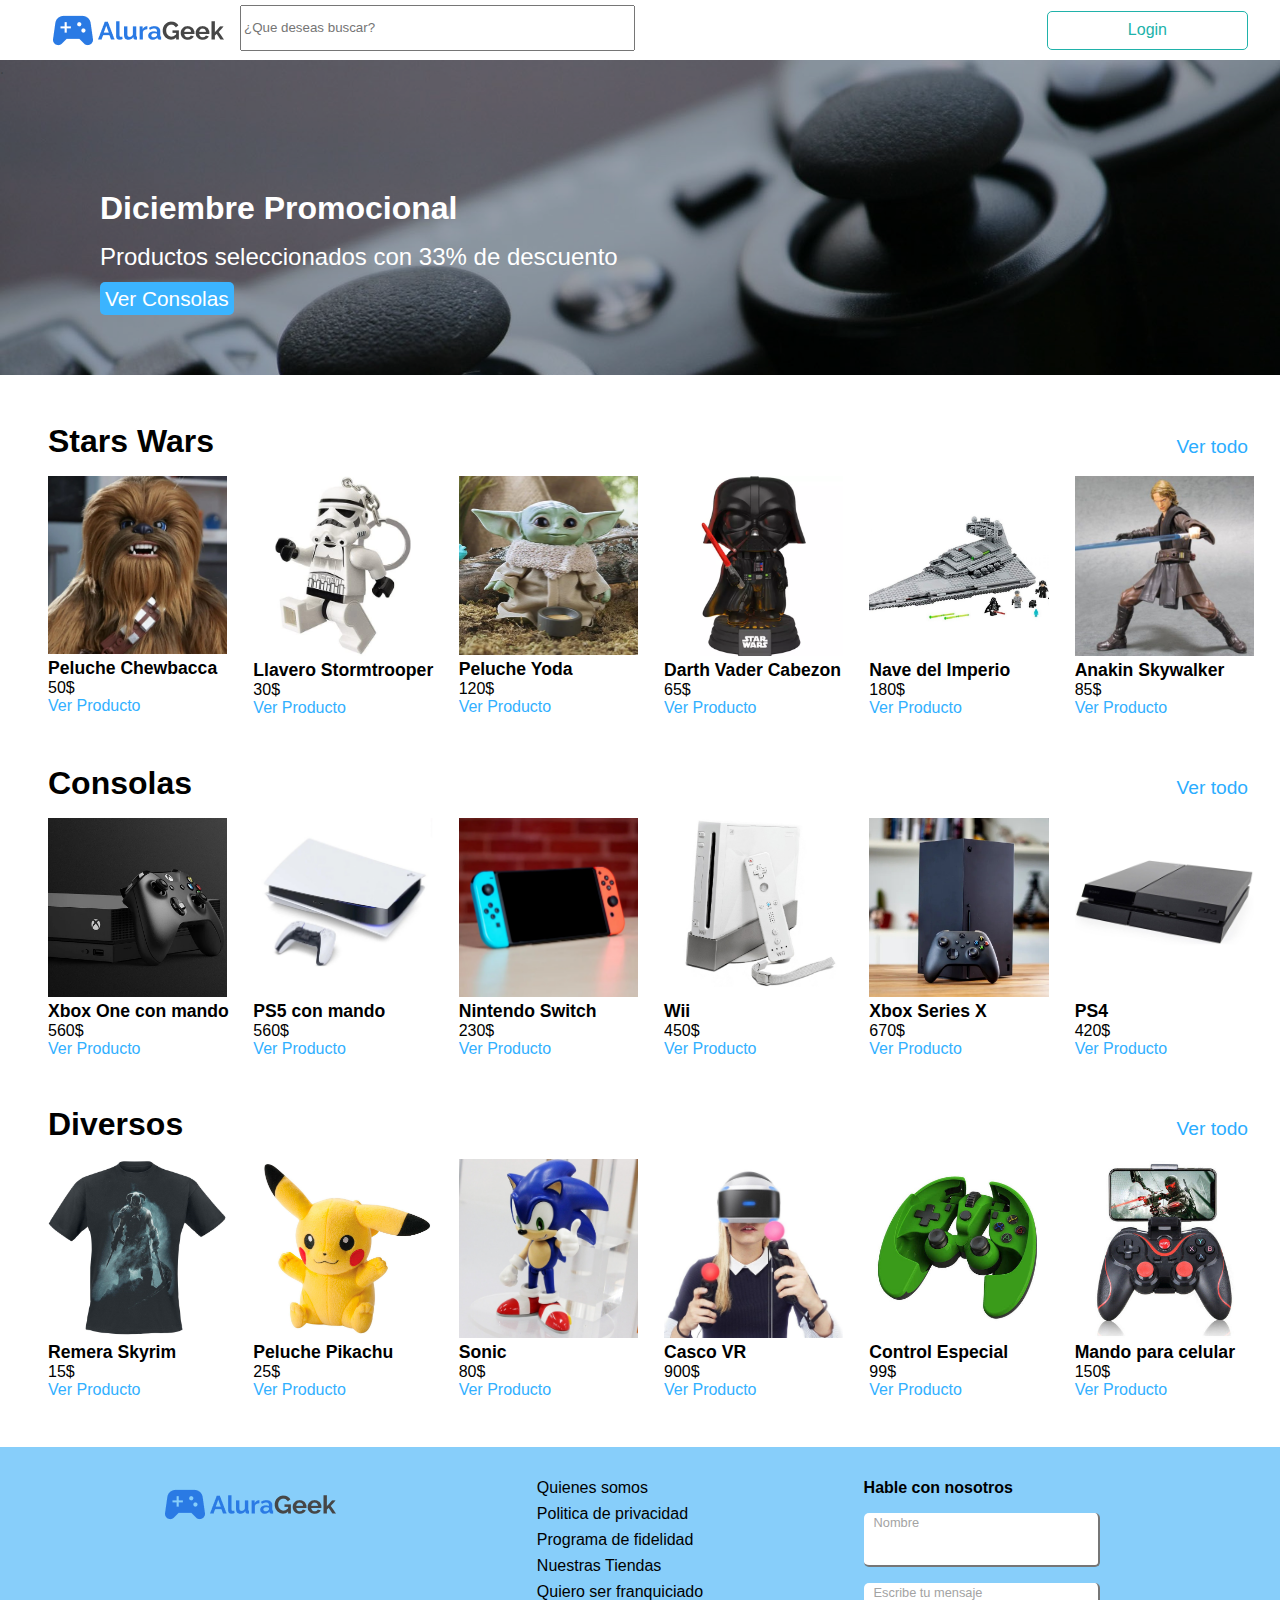
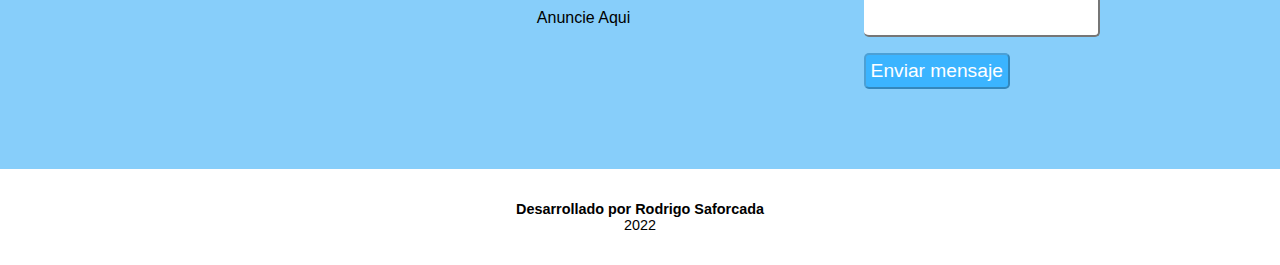
==== commit c6af2441: "CRUD: Visualizar todos los productos terminado" ====
--- a/index.html
+++ b/index.html
@@ -26,7 +26,7 @@
 </head>
 <body>
     <section class="barra_de_busqueda">
-        <img class="barra_de_busqueda__logo" src="./imagenes/Logo.png">
+        <a href="#"><img class="barra_de_busqueda__logo" src="./imagenes/Logo.png"></a>
         <input class="barra_de_busqueda__ingresar_solicitud" placeholder="¿Que deseas buscar?">
         <div class="barra_de_busqueda__contenedor_boton_login">
             <a class="barra_de_busqueda__boton_login barra_de_busqueda__boton_login--vinculo" href="./login.html">Login</a>
@@ -47,7 +47,7 @@
         <section class="porductos__seccion">
             <div class="porductos__seccion--contenedor_titulo">
                 <h3 class="porductos__seccion--titulo">Stars Wars</h3>
-                <a href="#" class="porductos__seccion--ver_todo">Ver todo</a>
+                <a href="./ver_todo_productos.html" class="porductos__seccion--ver_todo">Ver todo</a>
             </div>
             <div class="productos__categoria">
                 <div class="productos__item">
@@ -65,25 +65,25 @@
                 <div class="productos__item">
                     <img class="productos__item--imagen" src="./imagenes/peluche-yoda.jpg">
                     <h5 class="productos__item--titulo_producto">Peluche Yoda</h5>
-                    <p>$120</p>
+                    <p>120$</p>
                     <a class="productos__item--vinculo" href="#">Ver Producto</a>
                 </div>
                 <div class="productos__item">
                     <img class="productos__item--imagen" src="./imagenes/darth-vader-cabezon.jpg">
                     <h5 class="productos__item--titulo_producto">Darth Vader Cabezon</h5>
-                    <p>$65</p>
+                    <p>65$</p>
                     <a class="productos__item--vinculo" href="#">Ver Producto</a>
                 </div>
                 <div class="productos__item productos__item--ocultar">
                     <img class="productos__item--imagen" src="./imagenes/nave-imperio-ladrillos.jpg">
                     <h5 class="productos__item--titulo_producto">Nave del Imperio</h5>
-                    <p>$180</p>
+                    <p>180$</p>
                     <a class="productos__item--vinculo" href="#">Ver Producto</a>
                 </div>
                 <div class="productos__item productos__item--ocultar">
                     <img class="productos__item--imagen" src="./imagenes/anakin-skywalker.jpg">
                     <h5 class="productos__item--titulo_producto">Anakin Skywalker</h5>
-                    <p>$85</p>
+                    <p>85$</p>
                     <a class="productos__item--vinculo" href="#">Ver Producto</a>
                 </div>
             </div>
@@ -91,43 +91,43 @@
         <section class="porductos__seccion" id="consolas">
             <div class="porductos__seccion--contenedor_titulo">
                 <h3 class="porductos__seccion--titulo">Consolas</h3>
-                <a href="#" class="porductos__seccion--ver_todo">Ver todo</a>
+                <a href="./ver_todo_productos.html" class="porductos__seccion--ver_todo">Ver todo</a>
             </div>
             <div class="productos__categoria">
                 <div class="productos__item">
                     <img class="productos__item--imagen" src="./imagenes/xbox-one-mando.jpg">
                     <h5 class="productos__item--titulo_producto">Xbox One con mando</h5>
-                    <p>$560</p>
+                    <p>560$</p>
                     <a class="productos__item--vinculo" href="#">Ver Producto</a>
                 </div>
                 <div class="productos__item">
                     <img class="productos__item--imagen" src="./imagenes/ps5-mando.jpg">
                     <h5 class="productos__item--titulo_producto">PS5 con mando</h5>
-                    <p>$560</p>
+                    <p>560$</p>
                     <a class="productos__item--vinculo" href="#">Ver Producto</a>
                 </div>
                 <div class="productos__item">
                     <img class="productos__item--imagen" src="./imagenes/nintendo-switch.jpg">
                     <h5 class="productos__item--titulo_producto">Nintendo Switch</h5>
-                    <p>$230</p>
+                    <p>230$</p>
                     <a class="productos__item--vinculo" href="#">Ver Producto</a>
                 </div>
                 <div class="productos__item">
                     <img class="productos__item--imagen" src="./imagenes/wii.jpg">
                     <h5 class="productos__item--titulo_producto">Wii</h5>
-                    <p>$450</p>
+                    <p>450$</p>
                     <a class="productos__item--vinculo" href="#">Ver Producto</a>
                 </div>
                 <div class="productos__item productos__item--ocultar">
                     <img class="productos__item--imagen" src="./imagenes/Xbox-Series-X.jpg">
                     <h5 class="productos__item--titulo_producto">Xbox Series X</h5>
-                    <p>$670</p>
+                    <p>670$</p>
                     <a class="productos__item--vinculo" ref="#">Ver Producto</a>
                 </div>
                 <div class="productos__item productos__item--ocultar">
                     <img class="productos__item--imagen" src="./imagenes/sony-playstation-4.jpg">
                     <h5 class="productos__item--titulo_producto">PS4</h5>
-                    <p>$420</p>
+                    <p>420$</p>
                     <a class="productos__item--vinculo" href="#">Ver Producto</a>
                 </div>
             </div>
@@ -135,43 +135,43 @@
         <section class="porductos__seccion">
             <div class="porductos__seccion--contenedor_titulo">
                 <h3 class="porductos__seccion--titulo">Diversos</h3>
-                <a href="#" class="porductos__seccion--ver_todo">Ver todo</a>
+                <a href="./ver_todo_productos.html" class="porductos__seccion--ver_todo">Ver todo</a>
             </div>
             <div class="productos__categoria">
                 <div class="productos__item">
                     <img class="productos__item--imagen" src="./imagenes/remera-skyrim.jpg">
                     <h5 class="productos__item--titulo_producto">Remera Skyrim</h5>
-                    <p>$15</p>
+                    <p>15$</p>
                     <a class="productos__item--vinculo" href="#">Ver Producto</a>
                 </div>
                 <div class="productos__item">
                     <img class="productos__item--imagen" src="./imagenes/peluche-pikachu.jpg">
                     <h5 class="productos__item--titulo_producto">Peluche Pikachu</h5>
-                    <p>$25</p>
+                    <p>25$</p>
                     <a class="productos__item--vinculo" href="#">Ver Producto</a>
                 </div>
                 <div class="productos__item">
                     <img class="productos__item--imagen" src="./imagenes/sonic.jpg">
                     <h5 class="productos__item--titulo_producto">Sonic</h5>
-                    <p>$80</p>
+                    <p>80$</p>
                     <a class="productos__item--vinculo" href="#">Ver Producto</a>
                 </div>
                 <div class="productos__item">
                     <img class="productos__item--imagen" src="./imagenes/casco-vr.jpg">
                     <h5 class="productos__item--titulo_producto">Casco VR</h5>
-                    <p>$900</p>
+                    <p>900$</p>
                     <a class="productos__item--vinculo" href="#">Ver Producto</a>
                 </div>
                 <div class="productos__item productos__item--ocultar">
                     <img class="productos__item--imagen" src="./imagenes/control-unico.jpg">
                     <h5 class="productos__item--titulo_producto">Control Especial</h5>
-                    <p>$99</p>
+                    <p>99$</p>
                     <a class="productos__item--vinculo" href="#">Ver Producto</a>
                 </div>
                 <div class="productos__item productos__item--ocultar">
                     <img class="productos__item--imagen" src="./imagenes/mando-para-celular.jpg">
                     <h5 class="productos__item--titulo_producto">Mando para celular</h5>
-                    <p>$150</p>
+                    <p>150$</p>
                     <a class="productos__item--vinculo" href="#">Ver Producto</a>
                 </div>
             </div>
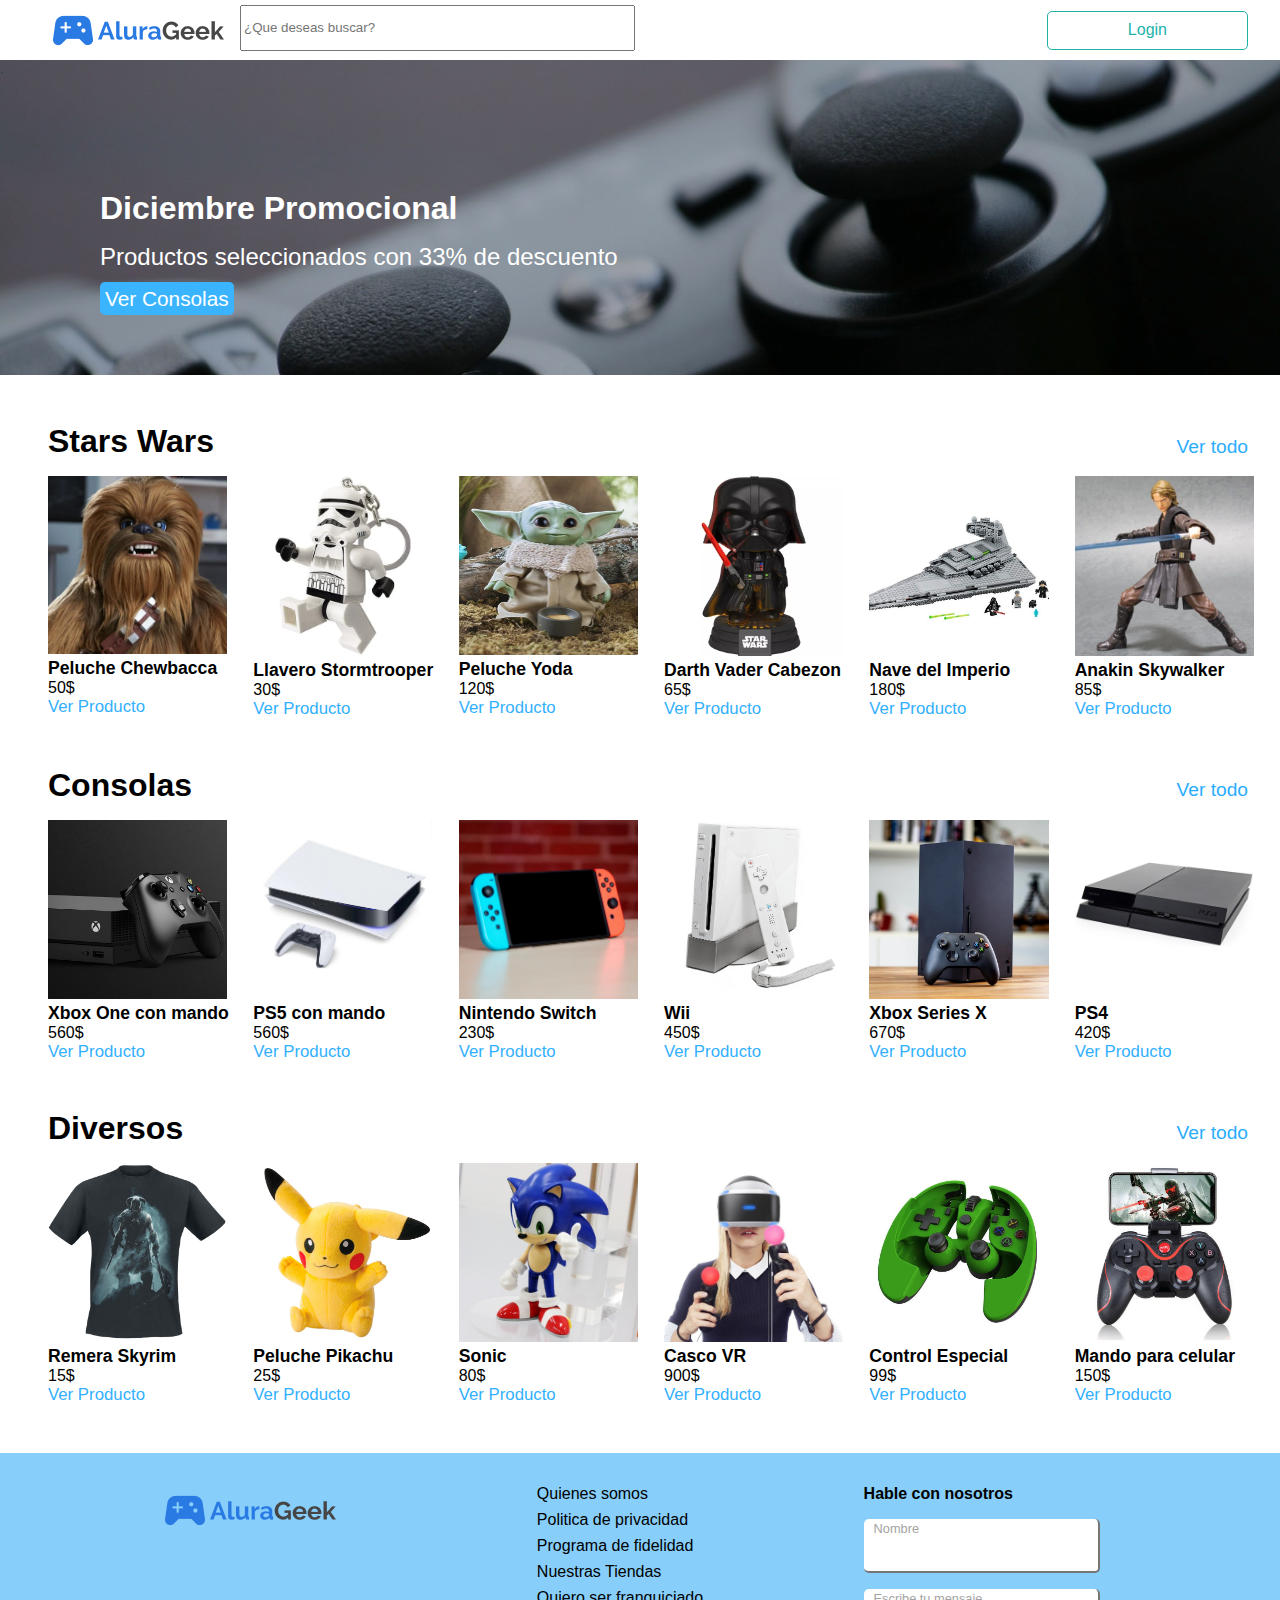
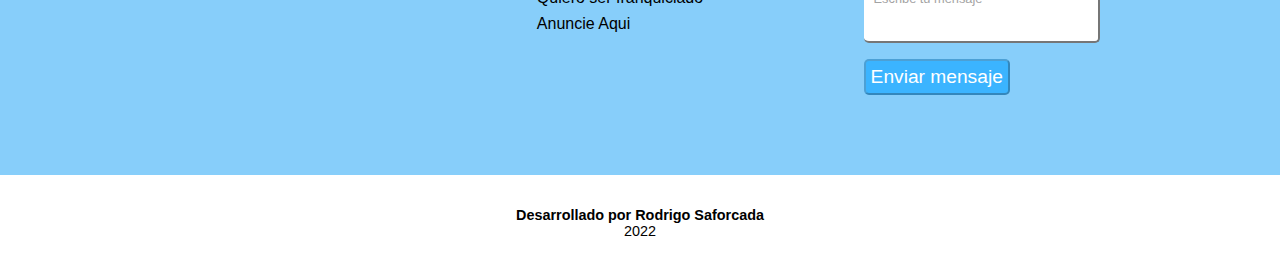
==== commit b7f67118: "Disenos finales agregados" ====
--- a/index.html
+++ b/index.html
@@ -54,37 +54,37 @@
                     <img class="productos__item--imagen" src="./imagenes/chewbacca-peluche.jpg">
                     <h5 class="productos__item--titulo_producto">Peluche Chewbacca</h5>
                     <p>50$</p>
-                    <a class="productos__item--vinculo" href="#">Ver Producto</a>
+                    <a class="productos__item--vinculo" href="ver_un_producto.html?id=1">Ver Producto</a>
                 </div>
                 <div class="productos__item">
                     <img class="productos__item--imagen" src="./imagenes/llavero-stormtrooper-con-linterna.png">
                     <h5 class="productos__item--titulo_producto">Llavero Stormtrooper</h5>
                     <p>30$</p>
-                    <a class="productos__item--vinculo" href="#">Ver Producto</a>
+                    <a class="productos__item--vinculo" href="ver_un_producto.html?id=2">Ver Producto</a>
                 </div>
                 <div class="productos__item">
                     <img class="productos__item--imagen" src="./imagenes/peluche-yoda.jpg">
                     <h5 class="productos__item--titulo_producto">Peluche Yoda</h5>
                     <p>120$</p>
-                    <a class="productos__item--vinculo" href="#">Ver Producto</a>
+                    <a class="productos__item--vinculo" href="ver_un_producto.html?id=3">Ver Producto</a>
                 </div>
                 <div class="productos__item">
                     <img class="productos__item--imagen" src="./imagenes/darth-vader-cabezon.jpg">
                     <h5 class="productos__item--titulo_producto">Darth Vader Cabezon</h5>
                     <p>65$</p>
-                    <a class="productos__item--vinculo" href="#">Ver Producto</a>
+                    <a class="productos__item--vinculo" href="ver_un_producto.html?id=4">Ver Producto</a>
                 </div>
                 <div class="productos__item productos__item--ocultar">
                     <img class="productos__item--imagen" src="./imagenes/nave-imperio-ladrillos.jpg">
                     <h5 class="productos__item--titulo_producto">Nave del Imperio</h5>
                     <p>180$</p>
-                    <a class="productos__item--vinculo" href="#">Ver Producto</a>
+                    <a class="productos__item--vinculo" href="ver_un_producto.html?id=5">Ver Producto</a>
                 </div>
                 <div class="productos__item productos__item--ocultar">
                     <img class="productos__item--imagen" src="./imagenes/anakin-skywalker.jpg">
                     <h5 class="productos__item--titulo_producto">Anakin Skywalker</h5>
                     <p>85$</p>
-                    <a class="productos__item--vinculo" href="#">Ver Producto</a>
+                    <a class="productos__item--vinculo" href="ver_un_producto.html?id=6">Ver Producto</a>
                 </div>
             </div>
         </section>
@@ -98,37 +98,37 @@
                     <img class="productos__item--imagen" src="./imagenes/xbox-one-mando.jpg">
                     <h5 class="productos__item--titulo_producto">Xbox One con mando</h5>
                     <p>560$</p>
-                    <a class="productos__item--vinculo" href="#">Ver Producto</a>
+                    <a class="productos__item--vinculo" href="ver_un_producto.html?id=7">Ver Producto</a>
                 </div>
                 <div class="productos__item">
                     <img class="productos__item--imagen" src="./imagenes/ps5-mando.jpg">
                     <h5 class="productos__item--titulo_producto">PS5 con mando</h5>
                     <p>560$</p>
-                    <a class="productos__item--vinculo" href="#">Ver Producto</a>
+                    <a class="productos__item--vinculo" href="ver_un_producto.html?id=8">Ver Producto</a>
                 </div>
                 <div class="productos__item">
                     <img class="productos__item--imagen" src="./imagenes/nintendo-switch.jpg">
                     <h5 class="productos__item--titulo_producto">Nintendo Switch</h5>
                     <p>230$</p>
-                    <a class="productos__item--vinculo" href="#">Ver Producto</a>
+                    <a class="productos__item--vinculo" href="ver_un_producto.html?id=9">Ver Producto</a>
                 </div>
                 <div class="productos__item">
                     <img class="productos__item--imagen" src="./imagenes/wii.jpg">
                     <h5 class="productos__item--titulo_producto">Wii</h5>
                     <p>450$</p>
-                    <a class="productos__item--vinculo" href="#">Ver Producto</a>
+                    <a class="productos__item--vinculo" href="ver_un_producto.html?id=10">Ver Producto</a>
                 </div>
                 <div class="productos__item productos__item--ocultar">
                     <img class="productos__item--imagen" src="./imagenes/Xbox-Series-X.jpg">
                     <h5 class="productos__item--titulo_producto">Xbox Series X</h5>
                     <p>670$</p>
-                    <a class="productos__item--vinculo" ref="#">Ver Producto</a>
+                    <a class="productos__item--vinculo" ref="ver_un_producto.html?id=11">Ver Producto</a>
                 </div>
                 <div class="productos__item productos__item--ocultar">
                     <img class="productos__item--imagen" src="./imagenes/sony-playstation-4.jpg">
                     <h5 class="productos__item--titulo_producto">PS4</h5>
                     <p>420$</p>
-                    <a class="productos__item--vinculo" href="#">Ver Producto</a>
+                    <a class="productos__item--vinculo" href="ver_un_producto.html?id=12">Ver Producto</a>
                 </div>
             </div>
         </section>
@@ -142,37 +142,37 @@
                     <img class="productos__item--imagen" src="./imagenes/remera-skyrim.jpg">
                     <h5 class="productos__item--titulo_producto">Remera Skyrim</h5>
                     <p>15$</p>
-                    <a class="productos__item--vinculo" href="#">Ver Producto</a>
+                    <a class="productos__item--vinculo" href="ver_un_producto.html?id=13">Ver Producto</a>
                 </div>
                 <div class="productos__item">
                     <img class="productos__item--imagen" src="./imagenes/peluche-pikachu.jpg">
                     <h5 class="productos__item--titulo_producto">Peluche Pikachu</h5>
                     <p>25$</p>
-                    <a class="productos__item--vinculo" href="#">Ver Producto</a>
+                    <a class="productos__item--vinculo" href="ver_un_producto.html?id=14">Ver Producto</a>
                 </div>
                 <div class="productos__item">
                     <img class="productos__item--imagen" src="./imagenes/sonic.jpg">
                     <h5 class="productos__item--titulo_producto">Sonic</h5>
                     <p>80$</p>
-                    <a class="productos__item--vinculo" href="#">Ver Producto</a>
+                    <a class="productos__item--vinculo" href="ver_un_producto.html?id=15">Ver Producto</a>
                 </div>
                 <div class="productos__item">
                     <img class="productos__item--imagen" src="./imagenes/casco-vr.jpg">
                     <h5 class="productos__item--titulo_producto">Casco VR</h5>
                     <p>900$</p>
-                    <a class="productos__item--vinculo" href="#">Ver Producto</a>
+                    <a class="productos__item--vinculo" href="ver_un_producto.html?id=16">Ver Producto</a>
                 </div>
                 <div class="productos__item productos__item--ocultar">
                     <img class="productos__item--imagen" src="./imagenes/control-unico.jpg">
                     <h5 class="productos__item--titulo_producto">Control Especial</h5>
                     <p>99$</p>
-                    <a class="productos__item--vinculo" href="#">Ver Producto</a>
+                    <a class="productos__item--vinculo" href="ver_un_producto.html?id=17">Ver Producto</a>
                 </div>
                 <div class="productos__item productos__item--ocultar">
                     <img class="productos__item--imagen" src="./imagenes/mando-para-celular.jpg">
                     <h5 class="productos__item--titulo_producto">Mando para celular</h5>
                     <p>150$</p>
-                    <a class="productos__item--vinculo" href="#">Ver Producto</a>
+                    <a class="productos__item--vinculo" href="ver_un_producto.html?id=18">Ver Producto</a>
                 </div>
             </div>
         </section>
@@ -210,6 +210,7 @@
         </div>
     </section>
 </body>
+<script src="./controladores/buscarProductos.controller.js" type="module"></script>
 <script src="./JS/evaluarCamposVaciosRodapie.js"></script>
 <script src="./JS/resultadoEnvioRodapie.js" type="module"></script>
 </html>--- a/CSS/barra_de_busqueda/barra_de_busqueda__ingresar_solicitud.css
+++ b/CSS/barra_de_busqueda/barra_de_busqueda__ingresar_solicitud.css
@@ -2,6 +2,26 @@
     height: 40px;
     margin-left: 1rem;
     width: 60vw;
+}
+
+.barra_de_busqueda__ingresar_solicitud--resultados {
+    position: absolute;
+    z-index: 2;
+    left: 250px;
+    top: 50px;
+}
+
+.barra_de_busqueda__ingresar_solicitud--item {
+    font-family: Arial, Helvetica, sans-serif;
+    display: block;
+    padding: 4px;
+    border: 1px solid lightgrey;
+    border-radius: 3px;
+    background-color: white;
+}
+
+.barra_de_busqueda__ingresar_solicitud--item:hover {
+    background-color: lightskyblue;
 }
 
 @media screen and (max-width: 360px) {
--- a/CSS/productos/productos__item.css
+++ b/CSS/productos/productos__item.css
@@ -16,6 +16,23 @@
     color: rgb(50, 176, 255);
 }
 
+.productos__item--editar {
+    display: block;
+    color: rgb(127, 207, 127);
+    text-decoration: none;
+}
+
+.productos__item--eliminar {
+    color: crimson;
+    text-decoration: none;
+}
+
+.productos__item--vinculo,
+.productos__item--editar,
+.productos__item--eliminar {
+    font-size: 105%;
+}
+
 @media screen and (max-width: 768px) {
     .productos__item--ocultar {
         display: none;
